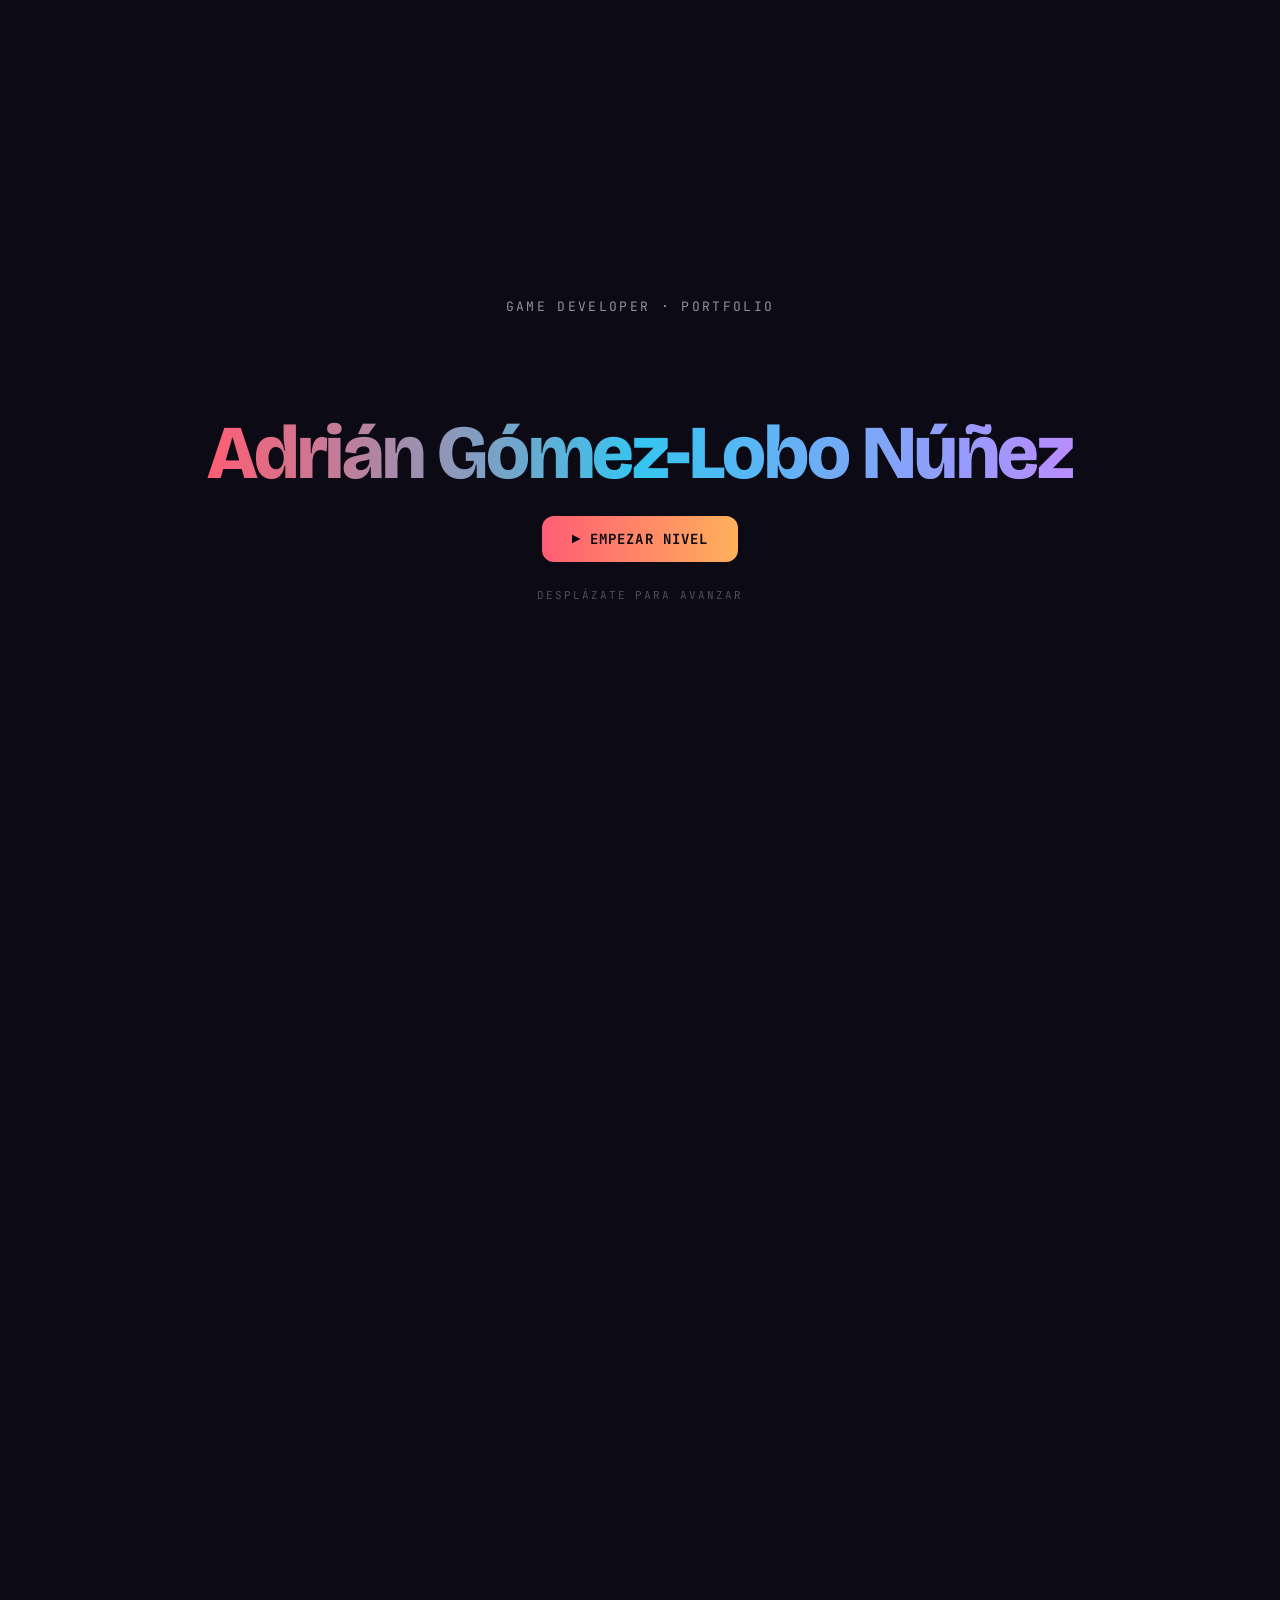
==== index.html @ 01c0b683 "Cambios" ====
<!DOCTYPE html>
<html lang="es">

<head>
  <meta charset="UTF-8">
  <meta name="viewport" content="width=device-width, initial-scale=1.0">
  <title>Adrián Gómez-Lobo Núñez — Game Developer</title>

  <!-- ===== Open Graph: cómo se ve al compartir en LinkedIn / Twitter ===== -->
  <meta property="og:title" content="Adrián Gómez-Lobo Núñez — Game Developer">
  <meta property="og:description" content="Portfolio jugable: videojuegos, herramientas para Unity y concept art.">
  <meta property="og:type" content="website">

  <!-- Fuentes -->
  <link rel="preconnect" href="https://fonts.googleapis.com">
  <link rel="preconnect" href="https://fonts.gstatic.com" crossorigin>
  <link
    href="https://fonts.googleapis.com/css2?family=Bricolage+Grotesque:opsz,wght@12..96,600;12..96,800&family=Inter:wght@400;500;600&family=JetBrains+Mono:wght@500;700&display=swap"
    rel="stylesheet">

  <!-- Estilos (módulo aparte) -->
  <link rel="stylesheet" href="styles.css">
</head>

<body>

  <!-- ====================== INTRO / PANTALLA DE INICIO ====================== -->
  <div id="intro">
    <div class="sub">Game Developer · Portfolio</div>
    <h1><br><span>Adrián Gómez-Lobo Núñez</span></h1>
    <button id="start">▶ Empezar nivel</button>
    <div class="sub" style="opacity:.5; font-size:11px">Desplázate para avanzar</div>
  </div>

  <!-- ====================== ESCENARIO (ventana de juego) ====================== -->
  <div id="stage" aria-hidden="true">
    <div class="sky sky--1"></div>
    <div class="sky sky--2"></div>
    <div class="sky sky--3"></div>
    <div class="orb"></div>

    <div class="layer layer-far">
      <div class="hills">
        <div class="hill"></div>
        <div class="hill"></div>
        <div class="hill"></div>
        <div class="hill"></div>
        <div class="hill"></div>
        <div class="hill"></div>
        <div class="hill"></div>
        <div class="hill"></div>
      </div>
    </div>
    <div class="layer layer-mid">
      <div class="hills">
        <div class="hill"></div>
        <div class="hill"></div>
        <div class="hill"></div>
        <div class="hill"></div>
        <div class="hill"></div>
        <div class="hill"></div>
      </div>
    </div>

    <!-- Postes/banderas que marcan cada proyecto (los coloca el JS) -->
    <div id="world"></div>

    <div class="ground"></div>

    <!-- ===== PERSONAJE: dos capas de sprite (andar + idle) ===== -->
    <div id="character">
      <canvas class="idle"></canvas>
      <canvas class="walk"></canvas>
    </div>
    <div class="dust"></div>

    <!-- HUD -->
    <div class="progress">
      <div class="bar"></div>
    </div>
    <div class="hud">
      <span class="name">Adrián Gómez-Lobo Núñez</span>
      <span class="zone">Inicio</span>
    </div>
    <a id="toEnd" href="#" title="Saltar al final">CV / Contacto ⏭</a>
    <div class="hint"><span class="key">scroll</span> avanzar por el nivel</div>
  </div>

  <!-- Tarjeta de proyecto (una sola, el JS la rellena según el proyecto cercano) -->
  <div class="card" id="card" role="dialog" aria-live="polite">
    <div class="media"><span class="badge"></span><span class="placeholder"></span></div>
    <div class="body">
      <h3></h3>
      <div class="meta"></div>
      <p></p>
      <div class="links"></div>
    </div>
  </div>

  <!-- Spacer que define cuánto se puede hacer scroll -->
  <div id="scroll-spacer"></div>

  <!-- Scripts (módulos aparte). projects.js primero: define los datos que usa main.js -->
  <script src="projects.js"></script>
  <script src="main.js"></script>
</body>

</html>
---- styles.css ----
/* =======================================================================
   ESTILOS — Portfolio jugable de Adrián Gómez-Lobo Núñez
   Estructura: este archivo va enlazado desde index.html (<link>).
   ======================================================================= */
:root {
    /* ----- Paleta base (el cielo cambia por zona, ver --z*-* abajo) ----- */
    --ink: #0c0a14;
    --paper: #f4eee2;
    --char: #ffd166;
    --char-dark: #1b1726;

    /* Acentos por zona (videojuegos / herramientas / concept) */
    --z1-a: #ff5d73;
    --z1-b: #ffb05c;
    /* videojuegos: cálido, vibrante */
    --z2-a: #36c5f0;
    --z2-b: #7b6cff;
    /* unity tools: técnico, frío */
    --z3-a: #b98cff;
    --z3-b: #ffa6e0;
    /* concept: onírico, pastel */

    --accent: var(--z1-a);
    /* acento activo, lo cambia el JS */
    --accent2: var(--z1-b);

    --font-display: "Bricolage Grotesque", system-ui, sans-serif;
    --font-body: "Inter", system-ui, sans-serif;
    --font-mono: "JetBrains Mono", ui-monospace, monospace;
}

* {
    box-sizing: border-box;
    margin: 0;
    padding: 0
}

html {
    scroll-behavior: auto
}

body {
    background: var(--ink);
    color: var(--paper);
    font-family: var(--font-body);
    overflow-x: hidden;
}

/* El "stage" es la ventana de juego: fija, ocupa todo el viewport.
   El scroll de la página mueve el mundo horizontalmente. */
#stage {
    position: fixed;
    inset: 0;
    overflow: hidden;
    z-index: 1
}

/* ---------- Cielo: 3 capas que se cruzan según la zona ---------- */
.sky {
    position: absolute;
    inset: 0;
    transition: opacity .8s ease
}

.sky--1 {
    background: linear-gradient(180deg, #2a1a3e 0%, #6b2d5c 55%, #c8536b 100%);
    opacity: 1
}

.sky--2 {
    background: linear-gradient(180deg, #0a2540 0%, #1d4e89 55%, #3a86b8 100%);
    opacity: 0
}

.sky--3 {
    background: linear-gradient(180deg, #2d1b45 0%, #5e4b8b 55%, #b98cc4 100%);
    opacity: 0
}

/* Soles/lunas decorativas */
.orb {
    position: absolute;
    top: 12%;
    left: 70%;
    width: 120px;
    height: 120px;
    border-radius: 50%;
    background: radial-gradient(circle at 35% 35%, #fff6e0, #ffcf8b);
    filter: blur(.3px);
    box-shadow: 0 0 80px 20px rgba(255, 210, 140, .35)
}

/* ---------- Capas de parallax (siluetas dibujadas con CSS) ---------- */
.layer {
    position: absolute;
    bottom: 0;
    left: 0;
    height: 100%;
    will-change: transform
}

.layer-far {
    z-index: 2
}

.layer-mid {
    z-index: 3
}

.hills {
    position: absolute;
    bottom: 18vh;
    display: flex;
    align-items: flex-end;
    gap: 0
}

.hill {
    width: 340px;
    height: 200px;
    background: rgba(0, 0, 0, .25);
    border-radius: 50% 50% 0 0 / 100% 100% 0 0;
    margin: 0 -40px
}

.layer-mid .hill {
    height: 280px;
    width: 420px;
    background: rgba(0, 0, 0, .4)
}

/* ---------- Suelo ---------- */
.ground {
    position: absolute;
    bottom: 0;
    left: 0;
    width: 100%;
    height: 18vh;
    background: linear-gradient(180deg, var(--char-dark), #000);
    z-index: 5
}

.ground::before {
    content: "";
    position: absolute;
    top: 0;
    left: 0;
    width: 100%;
    height: 6px;
    background: var(--accent);
    opacity: .8;
    transition: background .6s ease
}

/* ---------- Mundo: contenedor que viaja en X (postes de proyecto) ---------- */
#world {
    position: absolute;
    bottom: 18vh;
    left: 0;
    height: 40vh;
    z-index: 4;
    will-change: transform
}

.post {
    position: absolute;
    bottom: 0;
    width: 8px;
    height: 120px;
    background: var(--char-dark);
    display: flex;
    justify-content: center
}

.post .flag {
    position: absolute;
    top: 0;
    left: 8px;
    width: 78px;
    padding: 6px 8px;
    font-family: var(--font-mono);
    font-size: 10px;
    font-weight: 700;
    letter-spacing: .05em;
    color: #fff;
    background: var(--accent);
    clip-path: polygon(0 0, 100% 0, 86% 50%, 100% 100%, 0 100%);
    text-transform: uppercase
}

/* =======================================================================
   PERSONAJE: dos sprite sheets (idle + andar)
   #character es un punto-ancla (0x0) situado en los PIES del personaje.
   Cada capa (.walk / .idle) se dimensiona y desplaza con calc() a partir de
   --ch (alto del personaje en pantalla) usando las medidas reales de cada
   hoja, así idle y andar quedan al mismo tamaño y alineados, sin saltos.
   Ambas hojas: 8000 px de ancho, 32 frames en 1 fila (bajo el límite de
   textura de 8192 px que tienen muchas GPUs).
     andar → 8000x213 (frame 250x213)
     idle  → 8000x190 (frame 250x190)
   ======================================================================= */
#character {
    position: fixed;
    bottom: 18vh;
    left: 26%;
    z-index: 6;
    width: 0;
    height: 0;
    --ch: 150px
}

/* alto del personaje EN PANTALLA */
#character.flip {
    transform: scaleX(-1)
}

/* gira alrededor del ancla = centro del personaje */
#character .sprite {
    position: absolute;
    background-repeat: no-repeat
}

/* ---- Capa ANDAR ---- */
#character .walk {
    width: calc(1.2136 * var(--ch));
    height: calc(1.0340 * var(--ch));
    left: calc(-0.7573 * var(--ch));
    bottom: calc(-0.0340 * var(--ch));
    background-image: url('assets/sprites/UncleBellyAnimations/WalkSpriteSheet.png');
    background-size: calc(32 * 100%) 100%;
    background-position-y: 0%;
    opacity: 0;
    /* visible solo al andar */
}

/* ---- Capa IDLE ---- */
#character .idle {
    width: calc(1.3812 * var(--ch));
    height: calc(1.0497 * var(--ch));
    left: calc(-0.6989 * var(--ch));
    bottom: calc(-0.0497 * var(--ch));
    background-image: url('assets/sprites/UncleBellyAnimations/IdleSpriteSheet.png');
    background-size: calc(32 * 100%) 100%;
    background-position-y: 0%;
}

/* Quieto → se ve idle; en movimiento → se ve andar */
#character.walking .idle {
    opacity: 0
}

#character.walking .walk {
    opacity: 1
}

/* Las animaciones (recorrer los 32 frames) las controla main.js poniendo
   background-position-x por JS. Es 100% fiable: no depende de steps() ni de
   cómo el navegador interprete las animaciones CSS. Aquí solo dejamos el
   tamaño/posición de cada capa y su hoja. */

/* Polvo bajo los pies al andar */
.dust {
    position: fixed;
    bottom: 18vh;
    left: 24%;
    z-index: 5;
    width: 30px;
    height: 10px;
    border-radius: 50%;
    background: rgba(255, 255, 255, .18);
    opacity: 0;
    filter: blur(2px)
}

#character.walking~.dust {
    animation: puff .42s ease-out infinite
}

@keyframes puff {
    0% {
        opacity: .4;
        transform: scale(.6) translateX(0)
    }

    100% {
        opacity: 0;
        transform: scale(1.4) translateX(-22px)
    }
}

/* ---------- HUD ---------- */
.hud {
    position: fixed;
    top: 0;
    left: 0;
    width: 100%;
    z-index: 10;
    padding: 18px 22px;
    display: flex;
    align-items: center;
    gap: 16px;
    pointer-events: none
}

.hud .name {
    font-family: var(--font-display);
    font-weight: 800;
    font-size: 18px;
    letter-spacing: -.01em
}

.hud .zone {
    font-family: var(--font-mono);
    font-size: 11px;
    letter-spacing: .12em;
    text-transform: uppercase;
    color: var(--accent);
    margin-left: auto;
    transition: color .6s ease
}

.progress {
    position: fixed;
    top: 0;
    left: 0;
    width: 100%;
    height: 4px;
    background: rgba(255, 255, 255, .08);
    z-index: 11
}

.progress .bar {
    height: 100%;
    width: 100%;
    transform: scaleX(0);
    transform-origin: left;
    background: linear-gradient(90deg, var(--accent), var(--accent2));
    transition: background .6s ease
}

/* Pista de scroll (abajo) */
.hint {
    position: fixed;
    bottom: 24px;
    left: 50%;
    transform: translateX(-50%);
    z-index: 10;
    font-family: var(--font-mono);
    font-size: 11px;
    letter-spacing: .1em;
    color: rgba(255, 255, 255, .6);
    display: flex;
    align-items: center;
    gap: 8px;
    transition: opacity .4s ease
}

.hint .key {
    border: 1px solid rgba(255, 255, 255, .3);
    border-radius: 4px;
    padding: 2px 7px
}

/* ---------- Tarjeta de proyecto (el "pop-up") ---------- */
.card {
    position: fixed;
    right: 5%;
    top: 50%;
    transform: translateY(-50%) translateX(40px);
    z-index: 12;
    width: min(420px, 86vw);
    background: rgba(16, 12, 28, .82);
    backdrop-filter: blur(14px);
    border: 1px solid rgba(255, 255, 255, .12);
    border-radius: 18px;
    overflow: hidden;
    opacity: 0;
    pointer-events: none;
    transition: opacity .45s ease, transform .45s cubic-bezier(.2, .8, .2, 1)
}

.card.show {
    opacity: 1;
    transform: translateY(-50%) translateX(0);
    pointer-events: auto
}

.card .media {
    height: 190px;
    background: #000 center/cover no-repeat;
    position: relative;
    display: flex;
    align-items: center;
    justify-content: center
}

.card .media .placeholder {
    font-family: var(--font-mono);
    font-size: 11px;
    color: rgba(255, 255, 255, .4);
    letter-spacing: .1em;
    text-align: center;
    padding: 0 20px
}

.card .badge {
    position: absolute;
    top: 12px;
    left: 12px;
    font-family: var(--font-mono);
    font-size: 10px;
    font-weight: 700;
    letter-spacing: .1em;
    text-transform: uppercase;
    padding: 5px 10px;
    border-radius: 999px;
    background: var(--accent);
    color: #0c0a14
}

.card .body {
    padding: 20px 22px 22px
}

.card h3 {
    font-family: var(--font-display);
    font-weight: 800;
    font-size: 24px;
    letter-spacing: -.02em;
    line-height: 1.05
}

.card .meta {
    font-family: var(--font-mono);
    font-size: 11px;
    color: rgba(255, 255, 255, .55);
    margin: 6px 0 12px;
    letter-spacing: .04em
}

.card p {
    font-size: 14px;
    line-height: 1.55;
    color: rgba(255, 255, 255, .82)
}

.card .links {
    display: flex;
    gap: 10px;
    margin-top: 16px;
    flex-wrap: wrap
}

.card .links a {
    font-family: var(--font-mono);
    font-size: 12px;
    font-weight: 700;
    text-decoration: none;
    padding: 8px 14px;
    border-radius: 10px;
    color: #0c0a14;
    background: var(--accent);
    transition: transform .15s ease
}

.card .links a.ghost {
    background: transparent;
    color: var(--paper);
    border: 1px solid rgba(255, 255, 255, .25)
}

.card .links a:hover {
    transform: translateY(-2px)
}

/* ---------- Intro ---------- */
#intro {
    position: fixed;
    inset: 0;
    z-index: 30;
    background: var(--ink);
    display: flex;
    flex-direction: column;
    align-items: center;
    justify-content: center;
    gap: 26px;
    transition: opacity .6s ease
}

/* Fuerza a la intro a desaparecer por completo cuando se pulsa el botón */
#intro.hide {
  opacity: 0 !important;
  pointer-events: none !important;
  visibility: hidden !important;
  transition: opacity 0.5s ease; /* Para que desaparezca con un efecto suave */
}

#intro h1 {
    font-family: var(--font-display);
    font-weight: 800;
    font-size: clamp(36px, 8vw, 76px);
    letter-spacing: -.03em;
    text-align: center;
    line-height: .98
}

#intro h1 span {
    background: linear-gradient(90deg, var(--z1-a), var(--z2-a), var(--z3-a));
    -webkit-background-clip: text;
    background-clip: text;
    color: transparent
}

#intro .sub {
    font-family: var(--font-mono);
    font-size: 13px;
    letter-spacing: .18em;
    text-transform: uppercase;
    color: rgba(255, 255, 255, .55)
}

#start {
    font-family: var(--font-mono);
    font-weight: 700;
    font-size: 14px;
    letter-spacing: .08em;
    text-transform: uppercase;
    padding: 14px 30px;
    border: none;
    border-radius: 12px;
    cursor: pointer;
    color: #0c0a14;
    background: linear-gradient(90deg, var(--z1-a), var(--z1-b));
    transition: transform .15s ease, box-shadow .2s ease
}

#start:hover {
    transform: translateY(-3px);
    box-shadow: 0 12px 30px -8px var(--z1-a)
}

#start:focus-visible,
.links a:focus-visible,
#toEnd:focus-visible {
    outline: 3px solid #fff;
    outline-offset: 3px
}

/* Botón "ir al CV / final" */
#toEnd {
    position: fixed;
    top: 14px;
    right: 20px;
    z-index: 13;
    font-family: var(--font-mono);
    font-size: 11px;
    font-weight: 700;
    letter-spacing: .06em;
    text-transform: uppercase;
    padding: 8px 14px;
    border-radius: 10px;
    border: 1px solid rgba(255, 255, 255, .2);
    background: rgba(0, 0, 0, .3);
    color: var(--paper);
    text-decoration: none;
    pointer-events: auto
}

/* El spacer invisible da "longitud" de scroll a la página */
#scroll-spacer {
    position: relative;
    z-index: 0
}

/* Accesibilidad: respetar reduce-motion */
@media (prefers-reduced-motion: reduce) {
    #character .sprite {
        animation: none !important
    }

    .card {
        transition: opacity .2s linear
    }
}

/* Móvil */
@media (max-width:600px) {
    #character {
        left: 18%;
        --ch: 115px
    }

    .card {
        right: 50%;
        transform: translate(50%, 30px);
        top: auto;
        bottom: 24vh;
        width: 88vw
    }

    .card.show {
        transform: translate(50%, 0)
    }

    .card .media {
        height: 150px
    }
}
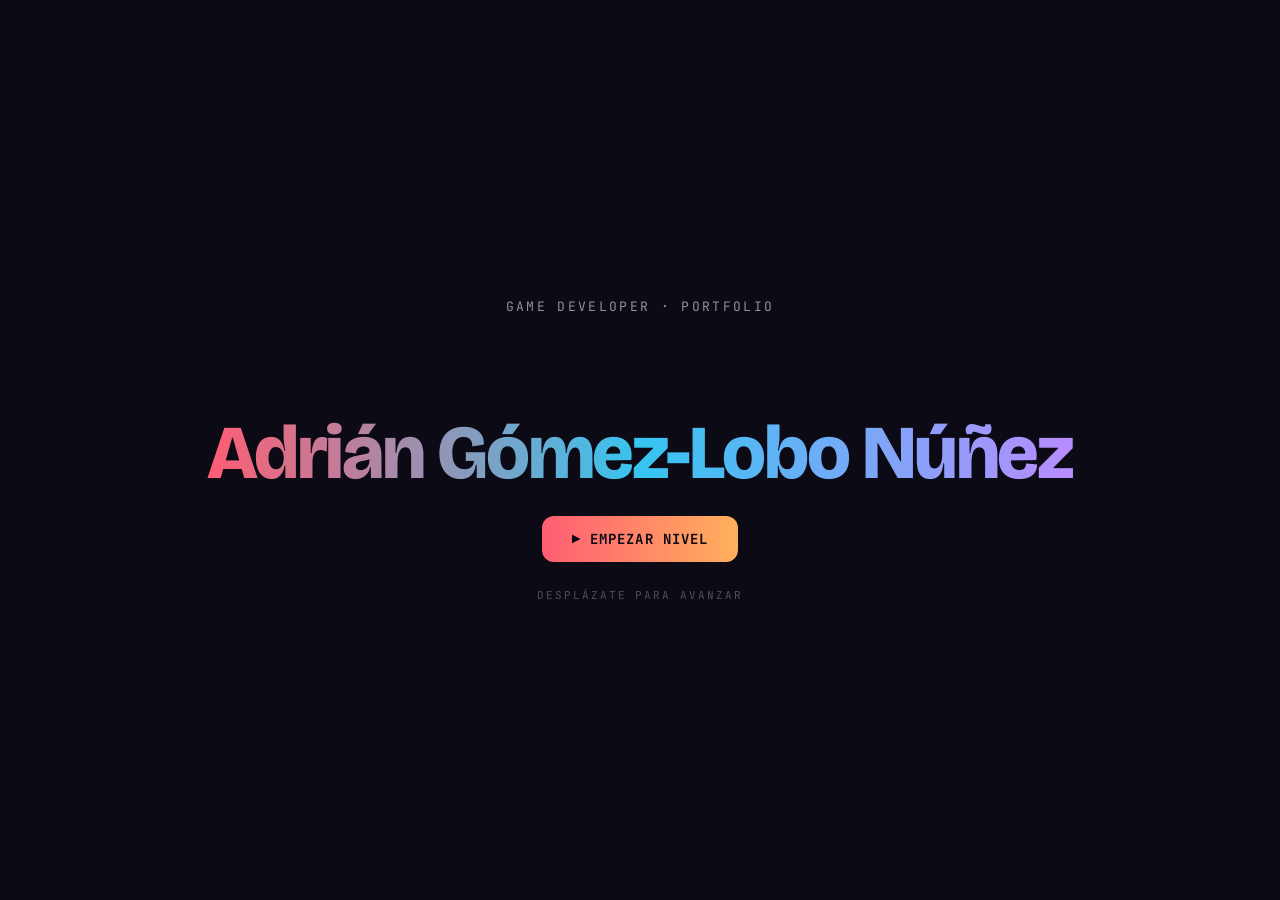
==== commit 39cc2e4f: "Añadido movimiento" ====
--- a/index.html
+++ b/index.html
@@ -6,25 +6,21 @@
   <meta name="viewport" content="width=device-width, initial-scale=1.0">
   <title>Adrián Gómez-Lobo Núñez — Game Developer</title>
 
-  <!-- ===== Open Graph: cómo se ve al compartir en LinkedIn / Twitter ===== -->
   <meta property="og:title" content="Adrián Gómez-Lobo Núñez — Game Developer">
   <meta property="og:description" content="Portfolio jugable: videojuegos, herramientas para Unity y concept art.">
   <meta property="og:type" content="website">
 
-  <!-- Fuentes -->
   <link rel="preconnect" href="https://fonts.googleapis.com">
   <link rel="preconnect" href="https://fonts.gstatic.com" crossorigin>
   <link
     href="https://fonts.googleapis.com/css2?family=Bricolage+Grotesque:opsz,wght@12..96,600;12..96,800&family=Inter:wght@400;500;600&family=JetBrains+Mono:wght@500;700&display=swap"
     rel="stylesheet">
 
-  <!-- Estilos (módulo aparte) -->
   <link rel="stylesheet" href="styles.css">
 </head>
 
 <body>
 
-  <!-- ====================== INTRO / PANTALLA DE INICIO ====================== -->
   <div id="intro">
     <div class="sub">Game Developer · Portfolio</div>
     <h1><br><span>Adrián Gómez-Lobo Núñez</span></h1>
@@ -32,61 +28,50 @@
     <div class="sub" style="opacity:.5; font-size:11px">Desplázate para avanzar</div>
   </div>
 
-  <!-- ====================== ESCENARIO (ventana de juego) ====================== -->
-  <div id="stage" aria-hidden="true">
-    <div class="sky sky--1"></div>
-    <div class="sky sky--2"></div>
-    <div class="sky sky--3"></div>
+  <div id="stage" data-zone="videojuegos" aria-hidden="true">
+
     <div class="orb"></div>
 
-    <div class="layer layer-far">
-      <div class="hills">
-        <div class="hill"></div>
-        <div class="hill"></div>
-        <div class="hill"></div>
-        <div class="hill"></div>
-        <div class="hill"></div>
-        <div class="hill"></div>
-        <div class="hill"></div>
-        <div class="hill"></div>
-      </div>
+    <div class="layer layer-far"></div>
+    <div class="layer layer-mid"></div>
+    <div class="layer layer-close"></div>
+
+
+
+    <div id="world">
+      <div class="ground"></div>
     </div>
-    <div class="layer layer-mid">
-      <div class="hills">
-        <div class="hill"></div>
-        <div class="hill"></div>
-        <div class="hill"></div>
-        <div class="hill"></div>
-        <div class="hill"></div>
-        <div class="hill"></div>
+
+    <div id="character">
+      <canvas class="idle"></canvas>
+      <canvas class="walk"></canvas>
+      <canvas class="jump"></canvas>
+    </div>
+
+    <div class="dust"></div>
+
+    <div class="d-pad">
+      <button id="pad-up" class="pad-btn">▲</button>
+      <div class="pad-row">
+        <button id="pad-left" class="pad-btn">◀</button>
+        <button id="pad-right" class="pad-btn">▶</button>
       </div>
     </div>
 
-    <!-- Postes/banderas que marcan cada proyecto (los coloca el JS) -->
-    <div id="world"></div>
-
-    <div class="ground"></div>
-
-    <!-- ===== PERSONAJE: dos capas de sprite (andar + idle) ===== -->
-    <div id="character">
-      <canvas class="idle"></canvas>
-      <canvas class="walk"></canvas>
-    </div>
-    <div class="dust"></div>
-
-    <!-- HUD -->
     <div class="progress">
       <div class="bar"></div>
     </div>
+
     <div class="hud">
       <span class="name">Adrián Gómez-Lobo Núñez</span>
+      <a id="toEnd" href="#" title="Saltar al final">CV / Contacto ⏭</a>
       <span class="zone">Inicio</span>
     </div>
-    <a id="toEnd" href="#" title="Saltar al final">CV / Contacto ⏭</a>
-    <div class="hint"><span class="key">scroll</span> avanzar por el nivel</div>
+
+    <div class="hint"><span class="key">◀ / ▶</span> o <span class="key">A / D</span> Moverse · <span
+        class="key">▲</span> o <span class="key">Espacio</span> Saltar</div>
   </div>
 
-  <!-- Tarjeta de proyecto (una sola, el JS la rellena según el proyecto cercano) -->
   <div class="card" id="card" role="dialog" aria-live="polite">
     <div class="media"><span class="badge"></span><span class="placeholder"></span></div>
     <div class="body">
@@ -97,10 +82,8 @@
     </div>
   </div>
 
-  <!-- Spacer que define cuánto se puede hacer scroll -->
   <div id="scroll-spacer"></div>
 
-  <!-- Scripts (módulos aparte). projects.js primero: define los datos que usa main.js -->
   <script src="projects.js"></script>
   <script src="main.js"></script>
 </body>
--- a/styles.css
+++ b/styles.css
@@ -1,9 +1,8 @@
 /* =======================================================================
    ESTILOS — Portfolio jugable de Adrián Gómez-Lobo Núñez
-   Estructura: este archivo va enlazado desde index.html (<link>).
    ======================================================================= */
 :root {
-    /* ----- Paleta base (el cielo cambia por zona, ver --z*-* abajo) ----- */
+    /* ----- Paleta base ----- */
     --ink: #0c0a14;
     --paper: #f4eee2;
     --char: #ffd166;
@@ -12,21 +11,19 @@
     /* Acentos por zona (videojuegos / herramientas / concept) */
     --z1-a: #ff5d73;
     --z1-b: #ffb05c;
-    /* videojuegos: cálido, vibrante */
     --z2-a: #36c5f0;
     --z2-b: #7b6cff;
-    /* unity tools: técnico, frío */
     --z3-a: #b98cff;
     --z3-b: #ffa6e0;
-    /* concept: onírico, pastel */
 
     --accent: var(--z1-a);
-    /* acento activo, lo cambia el JS */
     --accent2: var(--z1-b);
 
     --font-display: "Bricolage Grotesque", system-ui, sans-serif;
     --font-body: "Inter", system-ui, sans-serif;
     --font-mono: "JetBrains Mono", ui-monospace, monospace;
+    
+    --ch: 160px; /* Tamaño base del personaje */
 }
 
 * {
@@ -46,249 +43,226 @@
     overflow-x: hidden;
 }
 
-/* El "stage" es la ventana de juego: fija, ocupa todo el viewport.
-   El scroll de la página mueve el mundo horizontalmente. */
+/* =======================================================================
+   STAGE: Contenedor Base de Iluminación
+   ======================================================================= */
 #stage {
     position: fixed;
     inset: 0;
     overflow: hidden;
-    z-index: 1
-}
-
-/* ---------- Cielo: 3 capas que se cruzan según la zona ---------- */
-.sky {
-    position: absolute;
-    inset: 0;
-    transition: opacity .8s ease
-}
-
-.sky--1 {
-    background: linear-gradient(180deg, #2a1a3e 0%, #6b2d5c 55%, #c8536b 100%);
-    opacity: 1
-}
-
-.sky--2 {
-    background: linear-gradient(180deg, #0a2540 0%, #1d4e89 55%, #3a86b8 100%);
-    opacity: 0
-}
-
-.sky--3 {
-    background: linear-gradient(180deg, #2d1b45 0%, #5e4b8b 55%, #b98cc4 100%);
-    opacity: 0
-}
-
-/* Soles/lunas decorativas */
+    z-index: 1;
+    transition: background 1s ease;
+}
+
+/* ☀️/🌙 EL ORBE: Detrás de las capas de escenario, delante del cielo */
 .orb {
     position: absolute;
     top: 12%;
-    left: 70%;
-    width: 120px;
-    height: 120px;
+    left: 72%;
+    width: 110px;
+    height: 110px;
     border-radius: 50%;
-    background: radial-gradient(circle at 35% 35%, #fff6e0, #ffcf8b);
-    filter: blur(.3px);
-    box-shadow: 0 0 80px 20px rgba(255, 210, 140, .35)
-}
-
-/* ---------- Capas de parallax (siluetas dibujadas con CSS) ---------- */
+    z-index: 2; 
+    transition: background 1s ease, box-shadow 1s ease;
+}
+
+/* =======================================================================
+   PARALLAX CAPAS: Tratamiento de color HSV nativo por GPU
+   ======================================================================= */
 .layer {
     position: absolute;
-    bottom: 0;
+    bottom: 18vh;
     left: 0;
-    height: 100%;
-    will-change: transform
-}
-
+    height: 82vh;
+    will-change: transform;
+    background-position: bottom left;
+    background-repeat: repeat-x;
+    transition: filter 1s ease;
+}
+
+/* Valores base de brillo y contraste para dar profundidad */
 .layer-far {
-    z-index: 2
+    z-index: 3;
+    background-image: url('assets/sprites/background/BackGroundFar.png');
+    background-size: auto 100%;
+    filter: brightness(0.70) saturate(0.85);
 }
 
 .layer-mid {
-    z-index: 3
-}
-
-.hills {
-    position: absolute;
-    bottom: 18vh;
-    display: flex;
-    align-items: flex-end;
-    gap: 0
-}
-
-.hill {
-    width: 340px;
-    height: 200px;
-    background: rgba(0, 0, 0, .25);
-    border-radius: 50% 50% 0 0 / 100% 100% 0 0;
-    margin: 0 -40px
-}
-
-.layer-mid .hill {
-    height: 280px;
-    width: 420px;
-    background: rgba(0, 0, 0, .4)
-}
-
-/* ---------- Suelo ---------- */
+    z-index: 4;
+    background-image: url('assets/sprites/background/BackgroundMiddle.png');
+    background-size: auto 130%;
+    filter: brightness(0.8) saturate(0.90);
+}
+
+.layer-close {
+    z-index: 5;
+    background-image: url('assets/sprites/background/BackgroundClose.png');
+    background-size: auto 90%;
+    filter: brightness(0.8) saturate(1);
+}
 .ground {
     position: absolute;
     bottom: 0;
     left: 0;
-    width: 100%;
-    height: 18vh;
-    background: linear-gradient(180deg, var(--char-dark), #000);
-    z-index: 5
-}
-
-.ground::before {
-    content: "";
-    position: absolute;
-    top: 0;
-    left: 0;
-    width: 100%;
-    height: 6px;
-    background: var(--accent);
-    opacity: .8;
-    transition: background .6s ease
-}
-
-/* ---------- Mundo: contenedor que viaja en X (postes de proyecto) ---------- */
+    /* 🌟 IMPORTANTE: El suelo ahora mide el 100% de tu mundo horizontal */
+    width: 100%; 
+    height: 384px; /* 128px x 3 filas de tiles = 384px */
+    z-index: 6;
+
+    /* 🧱 TRUCO DE TRIPLE FONDO DESDE UN SOLO TILESET (128x128)
+       Listamos las capas desde la que está más arriba (Césped) a la de más abajo (Roca) */
+    background-image: 
+        url('assets/sprites/tileset/tileset.png'), /* Capa 1: Césped */
+        url('assets/sprites/tileset/tileset.png'), /* Capa 2: Intermedio */
+        url('assets/sprites/tileset/tileset.png'); /* Capa 3: Abajo */
+
+    background-repeat: repeat-x, repeat-x, repeat-x;
+
+    /* 📐 POSICIONAMIENTO VERTICAL DE CADA FILA (Y):
+       - El césped empieza arriba del todo (top / 0px)
+       - El intermedio empieza justo donde acaba el césped (128px)
+       - La roca/abajo empieza a los 256px */
+    background-position: 
+        0 0, 
+        0 128px, 
+        0 256px;
+
+    /* ✂️ RECORTE INTERNO DEL TILESET (Coordenadas X Y):
+       Ajustamos el tamaño para asegurarnos de que la porción de 128px encaja perfectamente. 
+       Si tu imagen completa del tileset tuviera por ejemplo 4 columnas de ancho, su tamaño horizontal 
+       sería 'auto'. Para asegurar píxeles perfectos mapeamos la escala al alto nativo de cada porción */
+    background-size: auto 128px; 
+    
+    image-rendering: pixelated; /* Píxeles nítidos retro sin desenfoque */
+}
+
+/* =======================================================================
+   GAMEPLAY: Elementos interactivos y Personaje
+   ======================================================================= */
 #world {
     position: absolute;
     bottom: 18vh;
     left: 0;
     height: 40vh;
-    z-index: 4;
-    will-change: transform
+    z-index: 7;
+    will-change: transform;
 }
 
 .post {
-    position: absolute;
+    position: absolute !important;
     bottom: 0;
     width: 8px;
-    height: 120px;
+    height: 130px;
     background: var(--char-dark);
     display: flex;
-    justify-content: center
+    justify-content: center;
+    filter: drop-shadow(0 0 12px var(--accent));
+    transition: filter 0.6s ease;
 }
 
 .post .flag {
-    position: absolute;
+    position: absolute !important;
     top: 0;
     left: 8px;
-    width: 78px;
+    width: 85px;
     padding: 6px 8px;
     font-family: var(--font-mono);
     font-size: 10px;
     font-weight: 700;
     letter-spacing: .05em;
     color: #fff;
-    background: var(--accent);
+    background: var(--accent) !important;
     clip-path: polygon(0 0, 100% 0, 86% 50%, 100% 100%, 0 100%);
-    text-transform: uppercase
-}
-
-/* =======================================================================
-   PERSONAJE: dos sprite sheets (idle + andar)
-   #character es un punto-ancla (0x0) situado en los PIES del personaje.
-   Cada capa (.walk / .idle) se dimensiona y desplaza con calc() a partir de
-   --ch (alto del personaje en pantalla) usando las medidas reales de cada
-   hoja, así idle y andar quedan al mismo tamaño y alineados, sin saltos.
-   Ambas hojas: 8000 px de ancho, 32 frames en 1 fila (bajo el límite de
-   textura de 8192 px que tienen muchas GPUs).
-     andar → 8000x213 (frame 250x213)
-     idle  → 8000x190 (frame 250x190)
-   ======================================================================= */
+    text-transform: uppercase;
+    white-space: nowrap;
+}
+
 #character {
+    position: fixed;
+    bottom: calc(18vh - 14px);
+    left: 26%;
+    transform: translateX(-50%);
+    height: var(--ch);
+    z-index: 8;
+}
+
+#character canvas {
+    position: absolute;
+    bottom: 0;
+    left: 50%;
+    transform: translateX(-50%);
+    height: 100%;
+    width: auto;
+    display: none;
+    filter: drop-shadow(0 0 14px var(--accent)) var(--char-light-tint, brightness(1));
+    transition: filter 0.6s ease;
+}
+
+#character.flip canvas {
+    transform: translateX(-50%) scaleX(-1);
+}
+
+/* Partículas de Polvo */
+.dust {
     position: fixed;
     bottom: 18vh;
     left: 26%;
+    transform: translateX(-50%);
     z-index: 6;
-    width: 0;
-    height: 0;
-    --ch: 150px
-}
-
-/* alto del personaje EN PANTALLA */
-#character.flip {
-    transform: scaleX(-1)
-}
-
-/* gira alrededor del ancla = centro del personaje */
-#character .sprite {
-    position: absolute;
-    background-repeat: no-repeat
-}
-
-/* ---- Capa ANDAR ---- */
-#character .walk {
-    width: calc(1.2136 * var(--ch));
-    height: calc(1.0340 * var(--ch));
-    left: calc(-0.7573 * var(--ch));
-    bottom: calc(-0.0340 * var(--ch));
-    background-image: url('assets/sprites/UncleBellyAnimations/WalkSpriteSheet.png');
-    background-size: calc(32 * 100%) 100%;
-    background-position-y: 0%;
-    opacity: 0;
-    /* visible solo al andar */
-}
-
-/* ---- Capa IDLE ---- */
-#character .idle {
-    width: calc(1.3812 * var(--ch));
-    height: calc(1.0497 * var(--ch));
-    left: calc(-0.6989 * var(--ch));
-    bottom: calc(-0.0497 * var(--ch));
-    background-image: url('assets/sprites/UncleBellyAnimations/IdleSpriteSheet.png');
-    background-size: calc(32 * 100%) 100%;
-    background-position-y: 0%;
-}
-
-/* Quieto → se ve idle; en movimiento → se ve andar */
-#character.walking .idle {
-    opacity: 0
-}
-
-#character.walking .walk {
-    opacity: 1
-}
-
-/* Las animaciones (recorrer los 32 frames) las controla main.js poniendo
-   background-position-x por JS. Es 100% fiable: no depende de steps() ni de
-   cómo el navegador interprete las animaciones CSS. Aquí solo dejamos el
-   tamaño/posición de cada capa y su hoja. */
-
-/* Polvo bajo los pies al andar */
-.dust {
-    position: fixed;
-    bottom: 18vh;
-    left: 24%;
-    z-index: 5;
     width: 30px;
     height: 10px;
     border-radius: 50%;
     background: rgba(255, 255, 255, .18);
     opacity: 0;
-    filter: blur(2px)
-}
-
-#character.walking~.dust {
+    filter: blur(2px);
+}
+
+#character.walking ~ .dust {
     animation: puff .42s ease-out infinite
 }
 
 @keyframes puff {
-    0% {
-        opacity: .4;
-        transform: scale(.6) translateX(0)
-    }
-
-    100% {
-        opacity: 0;
-        transform: scale(1.4) translateX(-22px)
-    }
-}
-
-/* ---------- HUD ---------- */
+    0% { opacity: .4; transform: scale(.6) translateX(0) }
+    100% { opacity: 0; transform: scale(1.4) translateX(-22px) }
+}
+
+/* =======================================================================
+   PIPELINE DE ILUMINACIÓN GLOBAL (Nativo en la GPU)
+   ======================================================================= */
+#stage[data-zone="videojuegos"] {
+    background: linear-gradient(180deg, #124eb3 0%, #3a8df5 50%, #a5d1ff 100%);
+}
+#stage[data-zone="videojuegos"] .orb {
+    background: radial-gradient(circle at 35% 35%, #fff6e0 0%, #ff9e00 50%, #e85d04 100%);
+    box-shadow: 0 0 60px 25px rgba(232, 93, 4, 0.65), 0 0 140px 50px rgba(255, 158, 0, 0.35);
+}
+
+#stage[data-zone="unity"] {
+    background: linear-gradient(180deg, #1d0c33 0%, #63194c 50%, #ab3340 100%);
+}
+#stage[data-zone="unity"] .orb {
+    background: radial-gradient(circle at 35% 35%, #ffffff 20%, #e2e8f0 60%, #cbd5e1 100%);
+    box-shadow: 0 0 50px 15px rgba(255, 255, 255, 0.5), 0 0 100px 30px rgba(226, 232, 240, 0.2);
+}
+#stage[data-zone="unity"] .layer {
+    filter: brightness(0.48) sepia(0.3) saturate(1.4) hue-rotate(-10deg);
+}
+
+#stage[data-zone="concept"] {
+    background: linear-gradient(180deg, #02040a 0%, #081020 60%, #0e192e 100%);
+}
+#stage[data-zone="concept"] .orb {
+    background: radial-gradient(circle at 35% 35%, #f8fafc 0%, #cbd5e1 60%, #708090 100%);
+    box-shadow: 0 0 35px 6px rgba(203, 213, 225, 0.45);
+}
+#stage[data-zone="concept"] .layer {
+    filter: brightness(0.24) saturate(0.65) hue-rotate(15deg);
+}
+
+/* =======================================================================
+   INTERFACE INTERFACES (HUD, MENÚS Y COMPONENTES)
+   ======================================================================= */
 .hud {
     position: fixed;
     top: 0;
@@ -298,15 +272,38 @@
     padding: 18px 22px;
     display: flex;
     align-items: center;
-    gap: 16px;
-    pointer-events: none
+    gap: 20px;
+    flex-wrap: wrap;
+    pointer-events: none;
 }
 
 .hud .name {
     font-family: var(--font-display);
     font-weight: 800;
     font-size: 18px;
-    letter-spacing: -.01em
+    letter-spacing: -.01em;
+}
+
+#toEnd {
+    z-index: 13;
+    font-family: var(--font-mono);
+    font-size: 11px;
+    font-weight: 700;
+    letter-spacing: .06em;
+    text-transform: uppercase;
+    padding: 7px 14px;
+    border-radius: 10px;
+    border: 1px solid rgba(255, 255, 255, .2);
+    background: rgba(0, 0, 0, .4);
+    color: var(--paper);
+    text-decoration: none;
+    pointer-events: auto;
+    transition: background 0.2s ease, transform 0.15s ease;
+}
+
+#toEnd:hover {
+    background: rgba(255, 255, 255, 0.15);
+    transform: translateY(-1px);
 }
 
 .hud .zone {
@@ -316,7 +313,7 @@
     text-transform: uppercase;
     color: var(--accent);
     margin-left: auto;
-    transition: color .6s ease
+    transition: color .6s ease;
 }
 
 .progress {
@@ -338,7 +335,6 @@
     transition: background .6s ease
 }
 
-/* Pista de scroll (abajo) */
 .hint {
     position: fixed;
     bottom: 24px;
@@ -361,7 +357,6 @@
     padding: 2px 7px
 }
 
-/* ---------- Tarjeta de proyecto (el "pop-up") ---------- */
 .card {
     position: fixed;
     right: 5%;
@@ -385,13 +380,20 @@
     pointer-events: auto
 }
 
+/* 🌟 SECCIÓN OPTIMIZADA: Resolución completa sin recortes */
 .card .media {
     height: 190px;
-    background: #000 center/cover no-repeat;
+    background-color: #07050d;               /* Fondo oscuro profundo de respaldo */
+    background-position: center;
+    background-size: contain;                /* Muestra la imagen al 100% de escala sin recortar */
+    background-repeat: no-repeat;
+    padding: 14px;                           /* Margen de seguridad interno para "enmarcar" la imagen */
+    box-sizing: border-box;
     position: relative;
     display: flex;
     align-items: center;
-    justify-content: center
+    justify-content: center;
+    border-bottom: 1px solid rgba(255, 255, 255, 0.06);
 }
 
 .card .media .placeholder {
@@ -403,10 +405,11 @@
     padding: 0 20px
 }
 
+/* Ajustado para que el badge flote correctamente con el nuevo padding */
 .card .badge {
     position: absolute;
-    top: 12px;
-    left: 12px;
+    top: 14px;
+    left: 14px;
     font-family: var(--font-mono);
     font-size: 10px;
     font-weight: 700;
@@ -415,7 +418,8 @@
     padding: 5px 10px;
     border-radius: 999px;
     background: var(--accent);
-    color: #0c0a14
+    color: #0c0a14;
+    box-shadow: 0 4px 12px rgba(0,0,0,0.5);
 }
 
 .card .body {
@@ -487,12 +491,11 @@
     transition: opacity .6s ease
 }
 
-/* Fuerza a la intro a desaparecer por completo cuando se pulsa el botón */
 #intro.hide {
-  opacity: 0 !important;
-  pointer-events: none !important;
-  visibility: hidden !important;
-  transition: opacity 0.5s ease; /* Para que desaparezca con un efecto suave */
+    opacity: 0 !important;
+    pointer-events: none !important;
+    visibility: hidden !important;
+    transition: opacity 0.5s ease;
 }
 
 #intro h1 {
@@ -546,48 +549,31 @@
     outline-offset: 3px
 }
 
-/* Botón "ir al CV / final" */
-#toEnd {
-    position: fixed;
-    top: 14px;
-    right: 20px;
-    z-index: 13;
-    font-family: var(--font-mono);
-    font-size: 11px;
-    font-weight: 700;
-    letter-spacing: .06em;
-    text-transform: uppercase;
-    padding: 8px 14px;
-    border-radius: 10px;
-    border: 1px solid rgba(255, 255, 255, .2);
-    background: rgba(0, 0, 0, .3);
-    color: var(--paper);
-    text-decoration: none;
-    pointer-events: auto
-}
-
-/* El spacer invisible da "longitud" de scroll a la página */
 #scroll-spacer {
     position: relative;
     z-index: 0
 }
 
-/* Accesibilidad: respetar reduce-motion */
 @media (prefers-reduced-motion: reduce) {
-    #character .sprite {
-        animation: none !important
-    }
-
-    .card {
-        transition: opacity .2s linear
-    }
-}
-
-/* Móvil */
+    #character canvas { animation: none !important }
+    .card { transition: opacity .2s linear }
+}
+
+/* =======================================================================
+   RESPONSIVE MÓVIL
+   ======================================================================= */
 @media (max-width:600px) {
+    :root {
+        --ch: 110px;
+    }
+
     #character {
         left: 18%;
-        --ch: 115px
+    }
+
+    .hud {
+        padding: 12px 16px;
+        gap: 12px;
     }
 
     .card {
@@ -595,14 +581,99 @@
         transform: translate(50%, 30px);
         top: auto;
         bottom: 24vh;
-        width: 88vw
+        width: 88vw;
     }
 
     .card.show {
-        transform: translate(50%, 0)
+        transform: translate(50%, 0);
     }
 
     .card .media {
-        height: 150px
+        height: 150px;
+        padding: 10px;                       /* Un pelín menos de padding en móviles */
+    }
+}
+/* =======================================================================
+   EXTENSION: CONTROL POR CRUCETA (D-PAD) Y PREPARACIÓN DE GRAVEDAD
+   ======================================================================= */
+
+/* Anulamos por completo el scroll manual e interactivo nativo del body */
+body {
+    overflow: hidden !important;
+    touch-action: none; /* Evita gestos raros de arrastre en móviles */
+}
+
+/* Forzar que el spacer mantenga tamaño pero no genere scroll real */
+#scroll-spacer {
+    display: none;
+}
+
+/* Ajuste base de transiciones de salto para evitar vibraciones en GPU */
+#character {
+    will-change: transform;
+    transition: filter 0.6s ease; /* Quitamos transform de aquí para que no interfiera con las físicas en JS */
+}
+
+/* DISEÑO DE LA CRUCETA ARCADE */
+.d-pad {
+    position: fixed;
+    bottom: 4vh;
+    left: 4%;
+    z-index: 99;
+    display: flex;
+    flex-direction: column;
+    align-items: center;
+    gap: 8px;
+    pointer-events: auto; /* Asegura clics dentro de stage */
+}
+
+.pad-row {
+    display: flex;
+    gap: 34px;
+}
+
+.pad-btn {
+    width: 54px;
+    height: 54px;
+    font-family: var(--font-mono);
+    font-size: 18px;
+    font-weight: 700;
+    color: var(--paper);
+    background: rgba(12, 10, 20, 0.6);
+    backdrop-filter: blur(4px);
+    border: 1px solid rgba(255, 255, 255, 0.15);
+    border-radius: 12px;
+    cursor: pointer;
+    display: flex;
+    align-items: center;
+    justify-content: center;
+    user-select: none;
+    transition: background 0.15s, transform 0.1s, border-color 0.15s;
+    box-shadow: 0 4px 10px rgba(0,0,0,0.3);
+}
+
+.pad-btn:active {
+    background: var(--accent);
+    color: var(--ink);
+    border-color: var(--accent);
+    transform: scale(0.92);
+}
+
+/* Ocultar la cruceta por defecto en ordenadores de sobremesa para no romper el minimalismo */
+@media (min-width: 1024px) {
+    .d-pad {
+        display: none; /* Se juega limpiamente con Teclado (Flechas/WASD) */
+    }
+}
+
+@media (max-width: 600px) {
+    .d-pad {
+        bottom: 3vh;
+        left: 6%;
+    }
+    .pad-btn {
+        width: 46px;
+        height: 46px;
+        font-size: 14px;
     }
 }
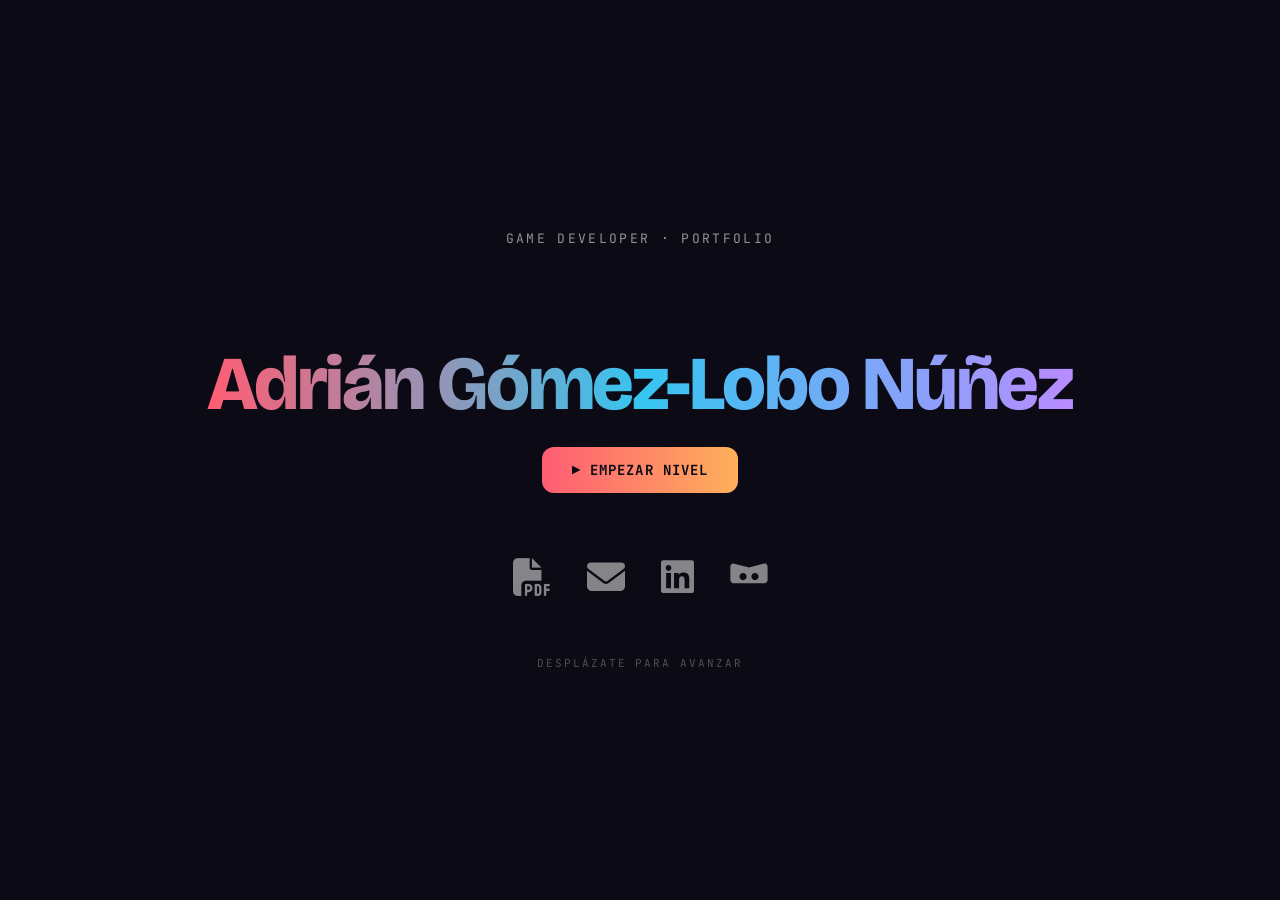
==== commit ec829e15: "Añadido el cv" ====
--- a/index.html
+++ b/index.html
@@ -12,11 +12,12 @@
 
   <link rel="preconnect" href="https://fonts.googleapis.com">
   <link rel="preconnect" href="https://fonts.gstatic.com" crossorigin>
-  <link
-    href="https://fonts.googleapis.com/css2?family=Bricolage+Grotesque:opsz,wght@12..96,600;12..96,800&family=Inter:wght@400;500;600&family=JetBrains+Mono:wght@500;700&display=swap"
-    rel="stylesheet">
+  <link href="https://fonts.googleapis.com/css2?family=Bricolage+Grotesque:opsz,wght@12..96,600;12..96,800&family=Inter:wght@400;500;600&family=JetBrains+Mono:wght@500;700&display=swap" rel="stylesheet">
 
   <link rel="stylesheet" href="styles.css">
+  <link rel="stylesheet" href="css/cards.css">
+  
+  <link rel="stylesheet" href="https://cdnjs.cloudflare.com/ajax/libs/font-awesome/6.4.0/css/all.min.css">
 </head>
 
 <body>
@@ -24,11 +25,20 @@
   <div id="intro">
     <div class="sub">Game Developer · Portfolio</div>
     <h1><br><span>Adrián Gómez-Lobo Núñez</span></h1>
+    
     <button id="start">▶ Empezar nivel</button>
-    <div class="sub" style="opacity:.5; font-size:11px">Desplázate para avanzar</div>
+
+    <div class="intro-links">
+      <a href="assets/Adrian_Gomez_Lobo_CV.pdf" target="_blank" title="Ver CV (PDF)"><i class="fa-solid fa-file-pdf"></i></a>
+      <a href="mailto:adrian.gomezlobo@gmail.com" title="Contacto por Correo"><i class="fa-solid fa-envelope"></i></a>
+      <a href="https://www.linkedin.com/in/adri%C3%A1n-gomez-lobo-97b89a2ab?utm_source=share&utm_campaign=share_via&utm_content=profile&utm_medium=android_app" target="_blank" title="LinkedIn"><i class="fa-brands fa-linkedin"></i></a>
+      <a href="https://drakon04.itch.io/" target="_blank" title="Itch.io" class="link-itchio"></a>
+    </div>
+
+    <div class="sub" style="opacity:.5; font-size:11px; margin-top: 20px;">Desplázate para avanzar</div>
   </div>
 
-  <div id="stage" data-zone="videojuegos" aria-hidden="true">
+  <div id="stage" data-zone="videojuegos">
 
     <div class="orb"></div>
 
@@ -36,10 +46,10 @@
     <div class="layer layer-mid"></div>
     <div class="layer layer-close"></div>
 
-
-
     <div id="world">
-      <div class="ground"></div>
+      <div class="ground g-row-1"></div>
+      <div class="ground g-row-2"></div>
+      <div class="ground g-row-3"></div>
     </div>
 
     <div id="character">
@@ -51,11 +61,12 @@
     <div class="dust"></div>
 
     <div class="d-pad">
-      <button id="pad-up" class="pad-btn">▲</button>
-      <div class="pad-row">
-        <button id="pad-left" class="pad-btn">◀</button>
-        <button id="pad-right" class="pad-btn">▶</button>
-      </div>
+      <button class="pad-btn" id="btn-left">◀</button>
+      <button class="pad-btn" id="btn-right">▶</button>
+    </div>
+
+    <div class="action-pad">
+      <button class="pad-btn jump-btn" id="btn-up">A</button>
     </div>
 
     <div class="progress">
@@ -64,24 +75,33 @@
 
     <div class="hud">
       <span class="name">Adrián Gómez-Lobo Núñez</span>
+      <span class="coin-counter" style="margin-left: 15px; color: #ffcc00; font-family: var(--font-mono); font-weight: bold;">🪙 <span id="coin-score">0</span>/10</span>
       <a id="toEnd" href="#" title="Saltar al final">CV / Contacto ⏭</a>
       <span class="zone">Inicio</span>
     </div>
 
-    <div class="hint"><span class="key">◀ / ▶</span> o <span class="key">A / D</span> Moverse · <span
-        class="key">▲</span> o <span class="key">Espacio</span> Saltar</div>
+    <div class="hint">
+      <span class="key">◀ / ▶</span> o <span class="key">A / D</span> Moverse ·
+      <span class="key">▲</span> o <span class="key">Espacio</span> Saltar
+    </div>
+
+    <div id="card-container" class="card-container">
+      <div class="card" id="project-card">
+        <div class="media">
+          <span class="badge"></span>
+          <div class="placeholder"></div>
+        </div>
+        <div class="body">
+          <h3></h3>
+          <div class="meta"></div>
+          <p></p>
+          <div class="links"></div>
+        </div>
+      </div>
+    </div>
+
   </div>
-
-  <div class="card" id="card" role="dialog" aria-live="polite">
-    <div class="media"><span class="badge"></span><span class="placeholder"></span></div>
-    <div class="body">
-      <h3></h3>
-      <div class="meta"></div>
-      <p></p>
-      <div class="links"></div>
-    </div>
-  </div>
-
+  
   <div id="scroll-spacer"></div>
 
   <script src="projects.js"></script>
--- a/styles.css
+++ b/styles.css
@@ -1,14 +1,15 @@
 /* =======================================================================
-   ESTILOS — Portfolio jugable de Adrián Gómez-Lobo Núñez
-   ======================================================================= */
+   PORTFOLIO JUGABLE — ADRIÁN GÓMEZ-LOBO NÚÑEZ
+   ======================================================================= */
+
 :root {
-    /* ----- Paleta base ----- */
+    /* ----- Paleta Base ----- */
     --ink: #0c0a14;
     --paper: #f4eee2;
     --char: #ffd166;
     --char-dark: #1b1726;
 
-    /* Acentos por zona (videojuegos / herramientas / concept) */
+    /* ----- Acentos por Zona ----- */
     --z1-a: #ff5d73;
     --z1-b: #ffb05c;
     --z2-a: #36c5f0;
@@ -19,42 +20,47 @@
     --accent: var(--z1-a);
     --accent2: var(--z1-b);
 
+    /* ----- Tipografías ----- */
     --font-display: "Bricolage Grotesque", system-ui, sans-serif;
     --font-body: "Inter", system-ui, sans-serif;
     --font-mono: "JetBrains Mono", ui-monospace, monospace;
-    
-    --ch: 160px; /* Tamaño base del personaje */
-}
-
+
+    /* ----- Dimensiones Gameplay ----- */
+    --ch: 160px;
+    /* Tamaño base del personaje */
+    --suelo-alto: 220px;
+}
+
+/* =======================================================================
+   RESET & CONFIGURACIÓN BASE
+   ======================================================================= */
 * {
     box-sizing: border-box;
     margin: 0;
-    padding: 0
-}
-
-html {
-    scroll-behavior: auto
+    padding: 0;
 }
 
 body {
     background: var(--ink);
     color: var(--paper);
     font-family: var(--font-body);
-    overflow-x: hidden;
-}
-
-/* =======================================================================
-   STAGE: Contenedor Base de Iluminación
+    overflow: hidden !important;
+    /* Desactivamos scroll nativo por mecánicas de juego */
+    touch-action: none;
+    /* Evita gestos de arrastre del navegador en móviles */
+}
+
+/* =======================================================================
+   STAGE & PARALLAX BACKGROUND
    ======================================================================= */
 #stage {
     position: fixed;
     inset: 0;
     overflow: hidden;
     z-index: 1;
-    transition: background 1s ease;
-}
-
-/* ☀️/🌙 EL ORBE: Detrás de las capas de escenario, delante del cielo */
+}
+
+/* ☀️/🌙 El Orbe Celestial */
 .orb {
     position: absolute;
     top: 12%;
@@ -62,13 +68,11 @@
     width: 110px;
     height: 110px;
     border-radius: 50%;
-    z-index: 2; 
+    z-index: 2;
     transition: background 1s ease, box-shadow 1s ease;
 }
 
-/* =======================================================================
-   PARALLAX CAPAS: Tratamiento de color HSV nativo por GPU
-   ======================================================================= */
+/* Capas del Parallax */
 .layer {
     position: absolute;
     bottom: 18vh;
@@ -80,7 +84,6 @@
     transition: filter 1s ease;
 }
 
-/* Valores base de brillo y contraste para dar profundidad */
 .layer-far {
     z-index: 3;
     background-image: url('assets/sprites/background/BackGroundFar.png');
@@ -101,57 +104,52 @@
     background-size: auto 90%;
     filter: brightness(0.8) saturate(1);
 }
-.ground {
+
+/* =======================================================================
+   GAMEPLAY WORLD & TILESET PIPELINE
+   ======================================================================= */
+#world {
     position: absolute;
     bottom: 0;
     left: 0;
-    /* 🌟 IMPORTANTE: El suelo ahora mide el 100% de tu mundo horizontal */
-    width: 100%; 
-    height: 384px; /* 128px x 3 filas de tiles = 384px */
-    z-index: 6;
-
-    /* 🧱 TRUCO DE TRIPLE FONDO DESDE UN SOLO TILESET (128x128)
-       Listamos las capas desde la que está más arriba (Césped) a la de más abajo (Roca) */
-    background-image: 
-        url('assets/sprites/tileset/tileset.png'), /* Capa 1: Césped */
-        url('assets/sprites/tileset/tileset.png'), /* Capa 2: Intermedio */
-        url('assets/sprites/tileset/tileset.png'); /* Capa 3: Abajo */
-
-    background-repeat: repeat-x, repeat-x, repeat-x;
-
-    /* 📐 POSICIONAMIENTO VERTICAL DE CADA FILA (Y):
-       - El césped empieza arriba del todo (top / 0px)
-       - El intermedio empieza justo donde acaba el césped (128px)
-       - La roca/abajo empieza a los 256px */
-    background-position: 
-        0 0, 
-        0 128px, 
-        0 256px;
-
-    /* ✂️ RECORTE INTERNO DEL TILESET (Coordenadas X Y):
-       Ajustamos el tamaño para asegurarnos de que la porción de 128px encaja perfectamente. 
-       Si tu imagen completa del tileset tuviera por ejemplo 4 columnas de ancho, su tamaño horizontal 
-       sería 'auto'. Para asegurar píxeles perfectos mapeamos la escala al alto nativo de cada porción */
-    background-size: auto 128px; 
-    
-    image-rendering: pixelated; /* Píxeles nítidos retro sin desenfoque */
-}
-
-/* =======================================================================
-   GAMEPLAY: Elementos interactivos y Personaje
-   ======================================================================= */
-#world {
-    position: absolute;
-    bottom: 18vh;
-    left: 0;
-    height: 40vh;
+    height: 100vh;
+    width: 100%;
     z-index: 7;
     will-change: transform;
 }
 
+/* Capas del suelo Pixel-Art (Matrix Fijo) */
+.ground {
+    position: absolute;
+    left: 0;
+    width: 100%;
+    height: calc(var(--suelo-alto) / 3);
+    z-index: 10;
+    background-image: url('assets/sprites/tileset/tileset.png');
+    background-repeat: repeat-x;
+    background-size: calc((var(--suelo-alto) / 3) * 2) var(--suelo-alto);
+    image-rendering: pixelated;
+}
+
+.g-row-1 {
+    bottom: calc((var(--suelo-alto) / 3) * 2);
+    background-position: 0px 0px;
+}
+
+.g-row-2 {
+    bottom: calc(var(--suelo-alto) / 3);
+    background-position: 0px calc(var(--suelo-alto) / -3);
+}
+
+.g-row-3 {
+    bottom: 0;
+    background-position: 0px calc((var(--suelo-alto) / -3) * 2);
+}
+
+/* Elementos del mapa: Postes y Banderas */
 .post {
     position: absolute !important;
-    bottom: 0;
+    bottom: var(--suelo-alto);
     width: 8px;
     height: 130px;
     background: var(--char-dark);
@@ -178,13 +176,16 @@
     white-space: nowrap;
 }
 
+/* =======================================================================
+   PROTAGONISTA Y EFECTOS
+   ======================================================================= */
 #character {
     position: fixed;
-    bottom: calc(18vh - 14px);
     left: 26%;
     transform: translateX(-50%);
     height: var(--ch);
-    z-index: 8;
+    z-index: 11;
+    will-change: transform;
 }
 
 #character canvas {
@@ -206,7 +207,7 @@
 /* Partículas de Polvo */
 .dust {
     position: fixed;
-    bottom: 18vh;
+    bottom: 0;
     left: 26%;
     transform: translateX(-50%);
     z-index: 6;
@@ -218,57 +219,86 @@
     filter: blur(2px);
 }
 
-#character.walking ~ .dust {
-    animation: puff .42s ease-out infinite
+#character.walking~.dust {
+    animation: puff .42s ease-out infinite;
 }
 
 @keyframes puff {
-    0% { opacity: .4; transform: scale(.6) translateX(0) }
-    100% { opacity: 0; transform: scale(1.4) translateX(-22px) }
-}
-
-/* =======================================================================
-   PIPELINE DE ILUMINACIÓN GLOBAL (Nativo en la GPU)
-   ======================================================================= */
+    0% {
+        opacity: .4;
+        transform: scale(.6) translateX(0);
+    }
+
+    100% {
+        opacity: 0;
+        transform: scale(1.4) translateX(-22px);
+    }
+}
+
+/* =======================================================================
+   SISTEMA DE ILUMINACIÓN DINÁMICA (Zonas/Z-Index Horario)
+   ======================================================================= */
+/* ☀️ VIDEOJUEGOS: Día */
 #stage[data-zone="videojuegos"] {
     background: linear-gradient(180deg, #124eb3 0%, #3a8df5 50%, #a5d1ff 100%);
 }
+
 #stage[data-zone="videojuegos"] .orb {
     background: radial-gradient(circle at 35% 35%, #fff6e0 0%, #ff9e00 50%, #e85d04 100%);
     box-shadow: 0 0 60px 25px rgba(232, 93, 4, 0.65), 0 0 140px 50px rgba(255, 158, 0, 0.35);
 }
 
+/* ⛅ UNITY: Atardecer */
 #stage[data-zone="unity"] {
     background: linear-gradient(180deg, #1d0c33 0%, #63194c 50%, #ab3340 100%);
 }
+
 #stage[data-zone="unity"] .orb {
-    background: radial-gradient(circle at 35% 35%, #ffffff 20%, #e2e8f0 60%, #cbd5e1 100%);
-    box-shadow: 0 0 50px 15px rgba(255, 255, 255, 0.5), 0 0 100px 30px rgba(226, 232, 240, 0.2);
-}
+    background: radial-gradient(circle at 35% 35%, #ffcc00 0%, #ff5d73 60%, #63194c 100%);
+    box-shadow: 0 0 50px 15px rgba(255, 93, 115, 0.5), 0 0 120px 40px rgba(29, 12, 51, 0.4);
+}
+
 #stage[data-zone="unity"] .layer {
-    filter: brightness(0.48) sepia(0.3) saturate(1.4) hue-rotate(-10deg);
-}
-
+    filter: brightness(0.55) sepia(0.2) saturate(1.3) hue-rotate(-5deg);
+}
+
+/* 🌙 CONCEPT: Noche */
 #stage[data-zone="concept"] {
     background: linear-gradient(180deg, #02040a 0%, #081020 60%, #0e192e 100%);
 }
+
 #stage[data-zone="concept"] .orb {
     background: radial-gradient(circle at 35% 35%, #f8fafc 0%, #cbd5e1 60%, #708090 100%);
     box-shadow: 0 0 35px 6px rgba(203, 213, 225, 0.45);
 }
+
 #stage[data-zone="concept"] .layer {
     filter: brightness(0.24) saturate(0.65) hue-rotate(15deg);
 }
 
-/* =======================================================================
-   INTERFACE INTERFACES (HUD, MENÚS Y COMPONENTES)
+/* 🌌 CV: Aurora / Fin de Nivel */
+#stage[data-zone="cv"] {
+    background: linear-gradient(180deg, #05020a 0%, #110724 60%, #1b073a 100%);
+}
+
+#stage[data-zone="cv"] .orb {
+    background: radial-gradient(circle at 35% 35%, #ffffff 0%, #b98cff 70%, #7b6cff 100%);
+    box-shadow: 0 0 40px 10px rgba(185, 140, 255, 0.5);
+}
+
+#stage[data-zone="cv"] .layer {
+    filter: brightness(0.2) sepia(0.4) saturate(1.5) hue-rotate(45deg);
+}
+
+/* =======================================================================
+   HUD & INTERFACES GLOBALES
    ======================================================================= */
 .hud {
     position: fixed;
     top: 0;
     left: 0;
     width: 100%;
-    z-index: 10;
+    z-index: 15;
     padding: 18px 22px;
     display: flex;
     align-items: center;
@@ -284,8 +314,18 @@
     letter-spacing: -.01em;
 }
 
+.hud .zone {
+    font-family: var(--font-mono);
+    font-size: 11px;
+    letter-spacing: .12em;
+    text-transform: uppercase;
+    color: var(--accent);
+    margin-left: auto;
+    transition: color .6s ease;
+}
+
 #toEnd {
-    z-index: 13;
+    z-index: 16;
     font-family: var(--font-mono);
     font-size: 11px;
     font-weight: 700;
@@ -306,16 +346,6 @@
     transform: translateY(-1px);
 }
 
-.hud .zone {
-    font-family: var(--font-mono);
-    font-size: 11px;
-    letter-spacing: .12em;
-    text-transform: uppercase;
-    color: var(--accent);
-    margin-left: auto;
-    transition: color .6s ease;
-}
-
 .progress {
     position: fixed;
     top: 0;
@@ -323,7 +353,7 @@
     width: 100%;
     height: 4px;
     background: rgba(255, 255, 255, .08);
-    z-index: 11
+    z-index: 11;
 }
 
 .progress .bar {
@@ -332,7 +362,7 @@
     transform: scaleX(0);
     transform-origin: left;
     background: linear-gradient(90deg, var(--accent), var(--accent2));
-    transition: background .6s ease
+    transition: background .6s ease;
 }
 
 .hint {
@@ -348,136 +378,18 @@
     display: flex;
     align-items: center;
     gap: 8px;
-    transition: opacity .4s ease
+    transition: opacity .4s ease;
 }
 
 .hint .key {
     border: 1px solid rgba(255, 255, 255, .3);
     border-radius: 4px;
-    padding: 2px 7px
-}
-
-.card {
-    position: fixed;
-    right: 5%;
-    top: 50%;
-    transform: translateY(-50%) translateX(40px);
-    z-index: 12;
-    width: min(420px, 86vw);
-    background: rgba(16, 12, 28, .82);
-    backdrop-filter: blur(14px);
-    border: 1px solid rgba(255, 255, 255, .12);
-    border-radius: 18px;
-    overflow: hidden;
-    opacity: 0;
-    pointer-events: none;
-    transition: opacity .45s ease, transform .45s cubic-bezier(.2, .8, .2, 1)
-}
-
-.card.show {
-    opacity: 1;
-    transform: translateY(-50%) translateX(0);
-    pointer-events: auto
-}
-
-/* 🌟 SECCIÓN OPTIMIZADA: Resolución completa sin recortes */
-.card .media {
-    height: 190px;
-    background-color: #07050d;               /* Fondo oscuro profundo de respaldo */
-    background-position: center;
-    background-size: contain;                /* Muestra la imagen al 100% de escala sin recortar */
-    background-repeat: no-repeat;
-    padding: 14px;                           /* Margen de seguridad interno para "enmarcar" la imagen */
-    box-sizing: border-box;
-    position: relative;
-    display: flex;
-    align-items: center;
-    justify-content: center;
-    border-bottom: 1px solid rgba(255, 255, 255, 0.06);
-}
-
-.card .media .placeholder {
-    font-family: var(--font-mono);
-    font-size: 11px;
-    color: rgba(255, 255, 255, .4);
-    letter-spacing: .1em;
-    text-align: center;
-    padding: 0 20px
-}
-
-/* Ajustado para que el badge flote correctamente con el nuevo padding */
-.card .badge {
-    position: absolute;
-    top: 14px;
-    left: 14px;
-    font-family: var(--font-mono);
-    font-size: 10px;
-    font-weight: 700;
-    letter-spacing: .1em;
-    text-transform: uppercase;
-    padding: 5px 10px;
-    border-radius: 999px;
-    background: var(--accent);
-    color: #0c0a14;
-    box-shadow: 0 4px 12px rgba(0,0,0,0.5);
-}
-
-.card .body {
-    padding: 20px 22px 22px
-}
-
-.card h3 {
-    font-family: var(--font-display);
-    font-weight: 800;
-    font-size: 24px;
-    letter-spacing: -.02em;
-    line-height: 1.05
-}
-
-.card .meta {
-    font-family: var(--font-mono);
-    font-size: 11px;
-    color: rgba(255, 255, 255, .55);
-    margin: 6px 0 12px;
-    letter-spacing: .04em
-}
-
-.card p {
-    font-size: 14px;
-    line-height: 1.55;
-    color: rgba(255, 255, 255, .82)
-}
-
-.card .links {
-    display: flex;
-    gap: 10px;
-    margin-top: 16px;
-    flex-wrap: wrap
-}
-
-.card .links a {
-    font-family: var(--font-mono);
-    font-size: 12px;
-    font-weight: 700;
-    text-decoration: none;
-    padding: 8px 14px;
-    border-radius: 10px;
-    color: #0c0a14;
-    background: var(--accent);
-    transition: transform .15s ease
-}
-
-.card .links a.ghost {
-    background: transparent;
-    color: var(--paper);
-    border: 1px solid rgba(255, 255, 255, .25)
-}
-
-.card .links a:hover {
-    transform: translateY(-2px)
-}
-
-/* ---------- Intro ---------- */
+    padding: 2px 7px;
+}
+
+/* =======================================================================
+   INTRO SCREEN
+   ======================================================================= */
 #intro {
     position: fixed;
     inset: 0;
@@ -488,14 +400,13 @@
     align-items: center;
     justify-content: center;
     gap: 26px;
-    transition: opacity .6s ease
+    transition: opacity .6s ease;
 }
 
 #intro.hide {
     opacity: 0 !important;
     pointer-events: none !important;
     visibility: hidden !important;
-    transition: opacity 0.5s ease;
 }
 
 #intro h1 {
@@ -504,14 +415,14 @@
     font-size: clamp(36px, 8vw, 76px);
     letter-spacing: -.03em;
     text-align: center;
-    line-height: .98
+    line-height: .98;
 }
 
 #intro h1 span {
     background: linear-gradient(90deg, var(--z1-a), var(--z2-a), var(--z3-a));
     -webkit-background-clip: text;
     background-clip: text;
-    color: transparent
+    color: transparent;
 }
 
 #intro .sub {
@@ -519,7 +430,7 @@
     font-size: 13px;
     letter-spacing: .18em;
     text-transform: uppercase;
-    color: rgba(255, 255, 255, .55)
+    color: rgba(255, 255, 255, .55);
 }
 
 #start {
@@ -534,146 +445,394 @@
     cursor: pointer;
     color: #0c0a14;
     background: linear-gradient(90deg, var(--z1-a), var(--z1-b));
-    transition: transform .15s ease, box-shadow .2s ease
+    transition: transform .15s ease, box-shadow .2s ease;
 }
 
 #start:hover {
     transform: translateY(-3px);
-    box-shadow: 0 12px 30px -8px var(--z1-a)
+    box-shadow: 0 12px 30px -8px var(--z1-a);
 }
 
 #start:focus-visible,
 .links a:focus-visible,
 #toEnd:focus-visible {
     outline: 3px solid #fff;
-    outline-offset: 3px
-}
-
-#scroll-spacer {
-    position: relative;
-    z-index: 0
-}
-
-@media (prefers-reduced-motion: reduce) {
-    #character canvas { animation: none !important }
-    .card { transition: opacity .2s linear }
-}
-
-/* =======================================================================
-   RESPONSIVE MÓVIL
-   ======================================================================= */
-@media (max-width:600px) {
-    :root {
-        --ch: 110px;
-    }
-
-    #character {
-        left: 18%;
-    }
-
-    .hud {
-        padding: 12px 16px;
-        gap: 12px;
-    }
-
-    .card {
-        right: 50%;
-        transform: translate(50%, 30px);
-        top: auto;
-        bottom: 24vh;
-        width: 88vw;
-    }
-
-    .card.show {
-        transform: translate(50%, 0);
-    }
-
-    .card .media {
-        height: 150px;
-        padding: 10px;                       /* Un pelín menos de padding en móviles */
-    }
-}
-/* =======================================================================
-   EXTENSION: CONTROL POR CRUCETA (D-PAD) Y PREPARACIÓN DE GRAVEDAD
-   ======================================================================= */
-
-/* Anulamos por completo el scroll manual e interactivo nativo del body */
-body {
-    overflow: hidden !important;
-    touch-action: none; /* Evita gestos raros de arrastre en móviles */
-}
-
-/* Forzar que el spacer mantenga tamaño pero no genere scroll real */
-#scroll-spacer {
+    outline-offset: 3px;
+}
+
+/* =======================================================================
+   CONTROLES TÁCTILES MÓVILES (D-PAD & ACCIÓN)
+   ======================================================================= */
+.d-pad {
+    position: fixed;
+    bottom: 5vh;
+    left: 5%;
+    z-index: 99;
     display: none;
-}
-
-/* Ajuste base de transiciones de salto para evitar vibraciones en GPU */
-#character {
-    will-change: transform;
-    transition: filter 0.6s ease; /* Quitamos transform de aquí para que no interfiera con las físicas en JS */
-}
-
-/* DISEÑO DE LA CRUCETA ARCADE */
-.d-pad {
-    position: fixed;
-    bottom: 4vh;
-    left: 4%;
+    /* Controlado mediante Media Query */
+    gap: 14px;
+}
+
+.action-pad {
+    position: fixed;
+    bottom: 5vh;
+    right: 5%;
     z-index: 99;
-    display: flex;
-    flex-direction: column;
-    align-items: center;
-    gap: 8px;
-    pointer-events: auto; /* Asegura clics dentro de stage */
-}
-
-.pad-row {
-    display: flex;
-    gap: 34px;
+    display: none;
 }
 
 .pad-btn {
-    width: 54px;
-    height: 54px;
+    width: 60px;
+    height: 60px;
     font-family: var(--font-mono);
-    font-size: 18px;
+    font-size: 20px;
     font-weight: 700;
     color: var(--paper);
     background: rgba(12, 10, 20, 0.6);
     backdrop-filter: blur(4px);
     border: 1px solid rgba(255, 255, 255, 0.15);
-    border-radius: 12px;
+    border-radius: 50%;
     cursor: pointer;
     display: flex;
     align-items: center;
     justify-content: center;
     user-select: none;
+    box-shadow: 0 4px 10px rgba(0, 0, 0, 0.3);
     transition: background 0.15s, transform 0.1s, border-color 0.15s;
-    box-shadow: 0 4px 10px rgba(0,0,0,0.3);
+}
+
+.pad-btn.jump-btn {
+    border-color: rgba(255, 255, 255, 0.3);
+    background: rgba(255, 255, 255, 0.1);
 }
 
 .pad-btn:active {
     background: var(--accent);
     color: var(--ink);
     border-color: var(--accent);
-    transform: scale(0.92);
-}
-
-/* Ocultar la cruceta por defecto en ordenadores de sobremesa para no romper el minimalismo */
-@media (min-width: 1024px) {
+    transform: scale(0.9);
+}
+
+/* =======================================================================
+   MEDIA QUERIES (RESPONSIVE & ACCESIBILIDAD)
+   ======================================================================= */
+
+/* 📱 Dispositivos Móviles y Tablets medianas */
+@media (max-width: 1023px) {
     .d-pad {
-        display: none; /* Se juega limpiamente con Teclado (Flechas/WASD) */
-    }
-}
-
+        display: flex;
+    }
+
+    .action-pad {
+        display: block;
+    }
+}
+
+/* 📱 Smartphones y Pantallas Pequeñas */
 @media (max-width: 600px) {
-    .d-pad {
-        bottom: 3vh;
-        left: 6%;
-    }
+    :root {
+        --ch: 110px;
+    }
+
+    #character {
+        left: 18%;
+    }
+
+    .hud {
+        padding: 12px 16px;
+        gap: 12px;
+    }
+
+   /* =======================================================================
+   CARRUSEL DE TARJETAS (CON ANIMACIONES Y MÁSCARA DE DEGRADADO)
+   ======================================================================= */
+
+/* Contenedor principal */
+.card-container {
+    position: fixed;
+    right: -100px; /* Empezamos un poco más hacia afuera */
+    top: 50%;
+    transform: translateY(-50%);
+    z-index: 12;
+    display: flex;
+    gap: 20px; /* Reducimos un poco el gap para que la preview se acople mejor */
+    pointer-events: none;
+    opacity: 0;
+    /* Transición suave para cuando aparece todo el contenedor */
+    transition: right 0.55s cubic-bezier(.2, .8, .2, 1), opacity 0.5s ease;
+}
+
+/* Cuando el contenedor se activa (Personaje cerca de un poste) */
+.card-container.show {
+    opacity: 1;
+    right: 2%; /* Lo pegamos más a la derecha para ganar espacio de juego */
+    pointer-events: auto;
+}
+
+/* La tarjeta individual e interiores */
+.card {
+    width: min(420px, 75vw);
+    background: rgba(16, 12, 28, 0.88);
+    backdrop-filter: blur(14px);
+    border: 1px solid rgba(255, 255, 255, 0.12);
+    border-radius: 18px;
+    overflow: hidden;
+    flex-shrink: 0; 
+    opacity: 0;
+    transform: translateX(50px) scale(0.95);
+    /* Recuperamos la animación de interpolación elástica original */
+    transition: transform 0.6s cubic-bezier(.34, 1.56, .64, 1), opacity 0.4s ease;
+}
+
+/* ANIMACIÓN: Cuando la tarjeta se activa de verdad */
+.card.show {
+    opacity: 1;
+    transform: translateX(0) scale(1);
+}
+
+/* 🌟 LA PREVIEW SIGUIENTE (Cortada a la mitad con degradado de opacidad) */
+.card.preview-next {
+    opacity: 0.6 !important; /* Subimos la opacidad base porque el degradado ya la suaviza */
+    transform: translateX(-40px) scale(0.9) !important; /* La encajamos un poco por debajo de la principal */
+    filter: blur(1px) grayscale(30%);
+    pointer-events: none;
+    
+    /* ✂️ MÁSCARA: Izquierda alfa=1 (sólido) hasta el 20%, derecha alfa=0 (transparente) en el 70% */
+    -webkit-mask-image: linear-gradient(to right, rgba(0,0,0,1) 0%, rgba(0,0,0,1) 25%, rgba(0,0,0,0) 75%);
+    mask-image: linear-gradient(to right, rgba(0,0,0,1) 0%, rgba(0,0,0,1) 25%, rgba(0,0,0,0) 75%);
+}
+
     .pad-btn {
-        width: 46px;
-        height: 46px;
-        font-size: 14px;
-    }
+        width: 52px;
+        height: 52px;
+        font-size: 16px;
+    }
+}
+
+/* ♿ Accesibilidad: Reducción de Animaciones */
+@media (prefers-reduced-motion: reduce) {
+    #character canvas {
+        animation: none !important;
+    }
+
+    .card-container,
+    .card {
+        transition: opacity .2s linear;
+    }
+}
+/* =======================================================================
+   ENTIDADES: MONEDAS (PREPARADAS PARA SPRITE SHEET)
+   ======================================================================= */
+.coin {
+    position: absolute;
+    width: 32px;  /* Ajusta al tamaño exacto de un frame de tu futura sheet (ej: 32x32) */
+    height: 32px;
+    z-index: 5;
+    
+    /* Centramos la moneda respecto a la coordenada X de Javascript */
+    transform: translateX(-50%);
+    
+    /* 🎨 Marcador temporal (Borra estas 4 líneas cuando metas tu Sprite Sheet) */
+    background: #ffcc00;
+    border-radius: 50%;
+    border: 2px solid #ffffff;
+    box-shadow: 0 0 15px #ffaa00;
+
+    /* 🎞️ PREPARACIÓN PARA TU FUTURO SPRITE SHEET:
+       Cuando tengas tu imagen, descomenta estas líneas y apunta a tu archivo.
+       Usaremos 'steps' para que el CSS salte limpiamente de frame en frame. */
+    /* background-image: url('../assets/sprites/CoinSpriteSheet.png');
+    background-size: cover;
+    background-repeat: no-repeat;
+    animation: coinFloat 1.8s ease-in-out infinite, 
+               coinAnimate 0.8s steps(8) infinite; 
+    */
+
+    /* Animación temporal de flotado e intro elástica */
+    animation: coinFloat 1.8s ease-in-out infinite;
+    transition: transform 0.3s cubic-bezier(.34, 1.56, .64, 1), 
+                opacity 0.2s ease;
+}
+
+/* Estado cuando Uncle Belly colisiona con ella */
+.coin.collected {
+    transform: translateX(-50%) translateY(-40px) scale(0) rotate(180deg);
+    opacity: 0;
+}
+
+/* =======================================================================
+   ANIMACIONES DE LAS MONEDAS
+   ======================================================================= */
+
+/* 1. Movimiento flotante arriba y abajo */
+@keyframes coinFloat {
+    0%, 100% { 
+        margin-bottom: 0px; 
+    }
+    50% { 
+        margin-bottom: 12px; /* Flota 12px hacia arriba en el aire */
+    }
+}
+
+/* 2. Animación del Sprite Sheet (Déjala lista para cuando uses tu tira de frames)
+   Cambia '100%' al desplazamiento total negativo de tu imagen (ej: -256px si son 8 frames de 32px) */
+@keyframes coinAnimate {
+    from { background-position: 0px 0px; }
+    to { background-position: -256px 0px; } 
+}
+/* =======================================================================
+   VENTANA EMERGENTE: FIN DE NIVEL (POP-UP)
+   ======================================================================= */
+#game-clear-msg {
+    position: fixed;
+    top: 0;
+    left: 0;
+    width: 100vw;
+    height: 100vh;
+    background: rgba(10, 8, 20, 0.9); /* Fondo oscuro translúcido */
+    backdrop-filter: blur(6px);       /* Desenfoque del fondo */
+    z-index: 99999;                   /* Por encima de absolutamente todo */
+    display: flex;
+    align-items: center;
+    justify-content: center;
+    opacity: 0;
+    animation: fadeInClear 0.3s ease forwards;
+}
+
+#game-clear-msg .msg-content {
+    background: #161322;
+    border: 3px solid #ffcc00;        /* Borde dorado de victoria */
+    padding: 40px 30px;
+    border-radius: 16px;
+    text-align: center;
+    max-width: 420px;
+    width: 85%;
+    box-shadow: 0 0 30px rgba(255, 204, 0, 0.3);
+    transform: scale(0.7);
+    animation: popInClear 0.4s cubic-bezier(.34, 1.56, .64, 1) forwards;
+}
+
+#game-clear-msg .trophy {
+    font-size: 55px;
+    display: block;
+    margin-bottom: 15px;
+    animation: floatTrophy 2s ease-in-out infinite;
+}
+
+#game-clear-msg h2 {
+    font-family: 'Bricolage Grotesque', sans-serif;
+    color: #ffcc00;
+    font-size: 28px;
+    margin: 0 0 10px 0;
+    letter-spacing: 1px;
+}
+
+#game-clear-msg p {
+    color: #ffffff;
+    font-family: 'Inter', sans-serif;
+    font-size: 15px;
+    line-height: 1.6;
+    margin: 0 0 25px 0;
+    opacity: 0.9;
+}
+
+#game-clear-msg button {
+    background: #ffcc00;
+    color: #0c0a14;
+    font-family: 'JetBrains Mono', monospace;
+    font-weight: 700;
+    border: none;
+    padding: 12px 26px;
+    border-radius: 8px;
+    cursor: pointer;
+    font-size: 14px;
+    text-transform: uppercase;
+    transition: transform 0.15s ease, background 0.15s ease;
+}
+
+#game-clear-msg button:hover {
+    transform: scale(1.05);
+    background: #ffe066;
+}
+
+/* =======================================================================
+   ANIMACIONES DEL POP-UP
+   ======================================================================= */
+@keyframes fadeInClear {
+    to { opacity: 1; }
+}
+
+@keyframes popInClear {
+    to { transform: scale(1); }
+}
+
+@keyframes floatTrophy {
+    0%, 100% { transform: translateY(0); }
+    50% { transform: translateY(-8px); }
+}
+/* =======================================================================
+   ENLACES RÁPIDOS DE LA INTRO (ICONOS MÁS GRANDES)
+   ======================================================================= */
+.intro-links {
+    display: flex;
+    justify-content: center;
+    gap: 36px;         /* Mayor separación para que respiren bien */
+    margin-top: 35px;  /* Más espacio debajo del botón */
+    margin-bottom: 10px;
+}
+
+.intro-links a {
+    color: rgba(255, 255, 255, 0.5); 
+    font-size: 38px;                 /* 🌟 ¡Casi el doble de grandes! (Antes 24px) */
+    text-decoration: none;
+    display: inline-block;
+    transition: transform 0.25s cubic-bezier(.34, 1.56, .64, 1), 
+                color 0.2s ease,
+                filter 0.2s ease;
+    filter: drop-shadow(0 2px 5px rgba(0,0,0,0.3));
+}
+.intro-links a.link-itchio {
+    width: 38px;
+    height: 38px;
+    /* Inyectamos el SVG oficial de Itch.io como máscara de color */
+    background-color: rgba(255, 255, 255, 0.5);
+    mask: url("data:image/svg+xml;utf8,<svg xmlns='http://www.w3.org/2000/svg' viewBox='0 0 512 512'><path d='M36.1 129.1c-14.6 4.7-25.7 16.8-29.4 32.1-1.6 6.5-1.7 14.5-1.7 101v93.2l3 7.8c6 15.6 19.3 26.9 35.8 30.4l7.2 1.5H461l7.2-1.5c16.5-3.5 29.8-14.8 35.8-30.4l3-7.8V262.2c0-86.5-.1-94.5-1.7-101-3.7-15.3-14.8-27.4-29.4-32.1l-7.7-2.5L256 181.7 43.8 126.6l-7.7 2.5zM176 256c26.5 0 48 21.5 48 48s-21.5 48-48 48-48-21.5-48-48 21.5-48 48-48zm160 0c26.5 0 48 21.5 48 48s-21.5 48-48 48-48-21.5-48-48 21.5-48 48-48z'/></svg>") no-repeat center/contain;
+    -webkit-mask: url("data:image/svg+xml;utf8,<svg xmlns='http://www.w3.org/2000/svg' viewBox='0 0 512 512'><path d='M36.1 129.1c-14.6 4.7-25.7 16.8-29.4 32.1-1.6 6.5-1.7 14.5-1.7 101v93.2l3 7.8c6 15.6 19.3 26.9 35.8 30.4l7.2 1.5H461l7.2-1.5c16.5-3.5 29.8-14.8 35.8-30.4l3-7.8V262.2c0-86.5-.1-94.5-1.7-101-3.7-15.3-14.8-27.4-29.4-32.1l-7.7-2.5L256 181.7 43.8 126.6l-7.7 2.5zM176 256c26.5 0 48 21.5 48 48s-21.5 48-48 48-48-21.5-48-48 21.5-48 48-48zm160 0c26.5 0 48 21.5 48 48s-21.5 48-48 48-48-21.5-48-48 21.5-48 48-48z'/></svg>") no-repeat center/contain;
+    
+    transition: transform 0.25s cubic-bezier(.34, 1.56, .64, 1), 
+                background-color 0.2s ease, 
+                filter 0.2s ease;
+}
+
+/* 🌟 Actualizamos el estado Hover específico para esta clase */
+.intro-links a.link-itchio:hover {
+    background-color: #fa5c5c; /* Pasa a color coral/rojo de itch.io */
+    filter: drop-shadow(0 0 12px rgba(250, 92, 92, 0.8));
+    transform: scale(1.25) translateY(-4px);
+}
+
+/* Efectos visuales interactivos al pasar el cursor (Hover) */
+.intro-links a:hover {
+    transform: scale(1.25) translateY(-4px); /* Se agrandan y flotan un pelo hacia arriba */
+}
+
+/* Colores neón personalizados para cada red */
+.intro-links a[title*="CV"]:hover {
+    color: #ff4a4a; 
+    filter: drop-shadow(0 0 12px rgba(255, 74, 74, 0.8));
+}
+
+.intro-links a[title*="Correo"]:hover {
+    color: #ea4335; 
+    filter: drop-shadow(0 0 12px rgba(234, 67, 53, 0.8));
+}
+
+.intro-links a[title*="LinkedIn"]:hover {
+    color: #00a0f0; /* Un azul un poco más brillante para que destaque en el fondo oscuro */
+    filter: drop-shadow(0 0 12px rgba(0, 160, 240, 0.8));
+}
+
+.intro-links a[title*="Itch.io"]:hover {
+    color: #fa5c5c; 
+    filter: drop-shadow(0 0 12px rgba(250, 92, 92, 0.8));
 }
--- a/css/cards.css
+++ b/css/cards.css
@@ -0,0 +1,247 @@
+/* =======================================================================
+   CONTENEDOR DE TARJETAS (CARRUSEL)
+   ======================================================================= */
+.card-container {
+    position: fixed;
+    right: 5%;
+    top: 50%;
+    transform: translateY(-50%);
+    z-index: 12;
+    display: flex;
+    flex-direction: row;
+    gap: 24px;
+    pointer-events: none;
+    opacity: 0;
+    transition: opacity 0.4s ease, right 0.5s cubic-bezier(.25, 1, .5, 1);
+}
+
+.card-container.show {
+    opacity: 1;
+    right: 4%; 
+    pointer-events: auto;
+}
+
+/* =======================================================================
+   ESTRUCTURA BASE DE LA TARJETA
+   ======================================================================= */
+.card {
+    width: 380px;
+    background: rgba(16, 12, 28, 0.93);
+    backdrop-filter: blur(14px);
+    -webkit-backdrop-filter: blur(14px);
+    border: 1px solid rgba(255, 255, 255, 0.15);
+    border-radius: 16px;
+    overflow: hidden;
+    flex-shrink: 0; 
+    opacity: 0;
+    transform: translateX(60px) scale(0.92);
+    transition: transform 0.6s cubic-bezier(.34, 1.56, .64, 1), 
+                opacity 0.4s ease, 
+                filter 0.3s ease;
+}
+
+.card.show {
+    opacity: 1;
+    transform: translateX(0) scale(1);
+}
+
+.card.switching {
+    opacity: 0.2;
+    transform: scale(0.9) translateX(-20px);
+    filter: blur(4px);
+    transition: transform 0.2s ease-in, opacity 0.2s ease-in, filter 0.2s ease-in;
+}
+
+/* =======================================================================
+   ELEMENTOS INTERNOS DE LA TARJETA
+   ======================================================================= */
+.card .media {
+    height: 190px;
+    background-color: #07050d;
+    background-position: center;
+    background-size: contain;
+    background-repeat: no-repeat;
+    padding: 14px;
+    position: relative;
+    display: flex;
+    align-items: center;
+    justify-content: center;
+    border-bottom: 1px solid rgba(255, 255, 255, 0.06);
+}
+
+.card .media .placeholder {
+    font-family: var(--font-mono);
+    font-size: 11px;
+    color: rgba(255, 255, 255, .4);
+    letter-spacing: .1em;
+    text-align: center;
+    padding: 0 20px;
+}
+
+.card .badge {
+    position: absolute;
+    top: 14px;
+    left: 14px;
+    font-family: var(--font-mono);
+    font-size: 10px;
+    font-weight: 700;
+    letter-spacing: .1em;
+    text-transform: uppercase;
+    padding: 5px 10px;
+    border-radius: 999px;
+    background: var(--accent);
+    color: #0c0a14;
+    box-shadow: 0 4px 12px rgba(0, 0, 0, 0.5);
+}
+
+.card .body {
+    padding: 20px 22px 22px;
+}
+
+.card h3 {
+    font-family: var(--font-display);
+    font-weight: 800;
+    font-size: 24px;
+    letter-spacing: -.02em;
+    line-height: 1.05;
+}
+
+.card .meta {
+    font-family: var(--font-mono);
+    font-size: 11px;
+    color: rgba(255, 255, 255, .55);
+    margin: 6px 0 12px;
+    letter-spacing: .04em;
+}
+
+.card p {
+    font-size: 14px;
+    line-height: 1.55;
+    color: rgba(255, 255, 255, .82);
+}
+
+/* Enlaces y botones */
+.card .links {
+    display: flex;
+    gap: 10px;
+    margin-top: 16px;
+    flex-wrap: wrap;
+}
+
+.card .links a {
+    font-family: var(--font-mono);
+    font-size: 12px;
+    font-weight: 700;
+    text-decoration: none;
+    padding: 8px 14px;
+    border-radius: 10px;
+    color: #0c0a14;
+    background: var(--accent);
+    transition: transform .15s ease;
+}
+
+.card .links a.ghost {
+    background: transparent;
+    color: var(--paper);
+    border: 1px solid rgba(255, 255, 255, .25);
+}
+
+.card .links a:hover {
+    transform: translateY(-2px);
+}
+
+/* =======================================================================
+   ESTILOS EXCLUSIVOS DE LA VISTA PREVIA (ESCRITORIO)
+   ======================================================================= */
+.card.preview-next {
+    opacity: 0.6 !important;
+    filter: grayscale(20%);
+    pointer-events: none;
+    position: relative; 
+    margin-left: -40px; 
+    transform: scale(0.88) !important;
+    background: rgba(16, 12, 28, 0.93) !important;
+    transition: transform 0.6s cubic-bezier(.34, 1.56, .64, 1), 
+                opacity 0.4s ease, 
+                margin-left 0.5s ease;
+}
+
+.card.preview-next::after {
+    content: '';
+    position: absolute;
+    inset: 0;
+    pointer-events: none;
+    z-index: 5;
+    background: linear-gradient(90deg, 
+        rgba(16, 12, 28, 0) 0%, 
+        rgba(16, 12, 28, 0) 35%, 
+        rgba(16, 12, 28, 0.7) 65%, 
+        rgba(16, 12, 28, 1) 100%
+    ) !important;
+}
+
+.card.preview-next .body,
+.card.preview-next .media {
+    -webkit-mask-image: none !important;
+    mask-image: none !important;
+}
+
+.card.preview-next .badge {
+    position: relative;
+    z-index: 6;
+    background: var(--accent, #00d2ff) !important;
+    color: #100c1c !important;
+    font-weight: 800;
+    opacity: 1 !important;
+    font-size: 11px;
+    letter-spacing: 0.5px;
+}
+
+/* =======================================================================
+   ADAPTACIÓN RESPONSIVA (MÓVILES)
+   ======================================================================= */
+@media (max-width: 768px) {
+    .card-container {
+        right: 0% !important;
+        width: 100vw;
+        top: 42%; 
+        transform: translateY(-50%);
+        justify-content: center;
+        align-items: center;
+        flex-direction: column;
+        gap: 12px;
+    }
+
+    .card-container.show {
+        right: 0% !important;
+    }
+
+    .card {
+        width: 85vw;
+        max-height: 38vh;
+        border-radius: 12px;
+    }
+
+    .card.preview-next {
+        margin-left: 0px !important;
+        margin-top: 0px; 
+        transform: scale(0.9) !important;
+        opacity: 0.5 !important;
+        max-height: 12vh;
+    }
+
+    .card.preview-next::after {
+        background: linear-gradient(180deg, 
+            rgba(16, 12, 28, 0) 0%, 
+            rgba(16, 12, 28, 0.2) 40%, 
+            rgba(16, 12, 28, 0.8) 80%, 
+            rgba(16, 12, 28, 1) 100%
+        ) !important;
+    }
+
+    .card.preview-next .badge {
+        transform: translateX(0px) !important;
+        font-size: 10px;
+        padding: 2px 6px;
+    }
+}
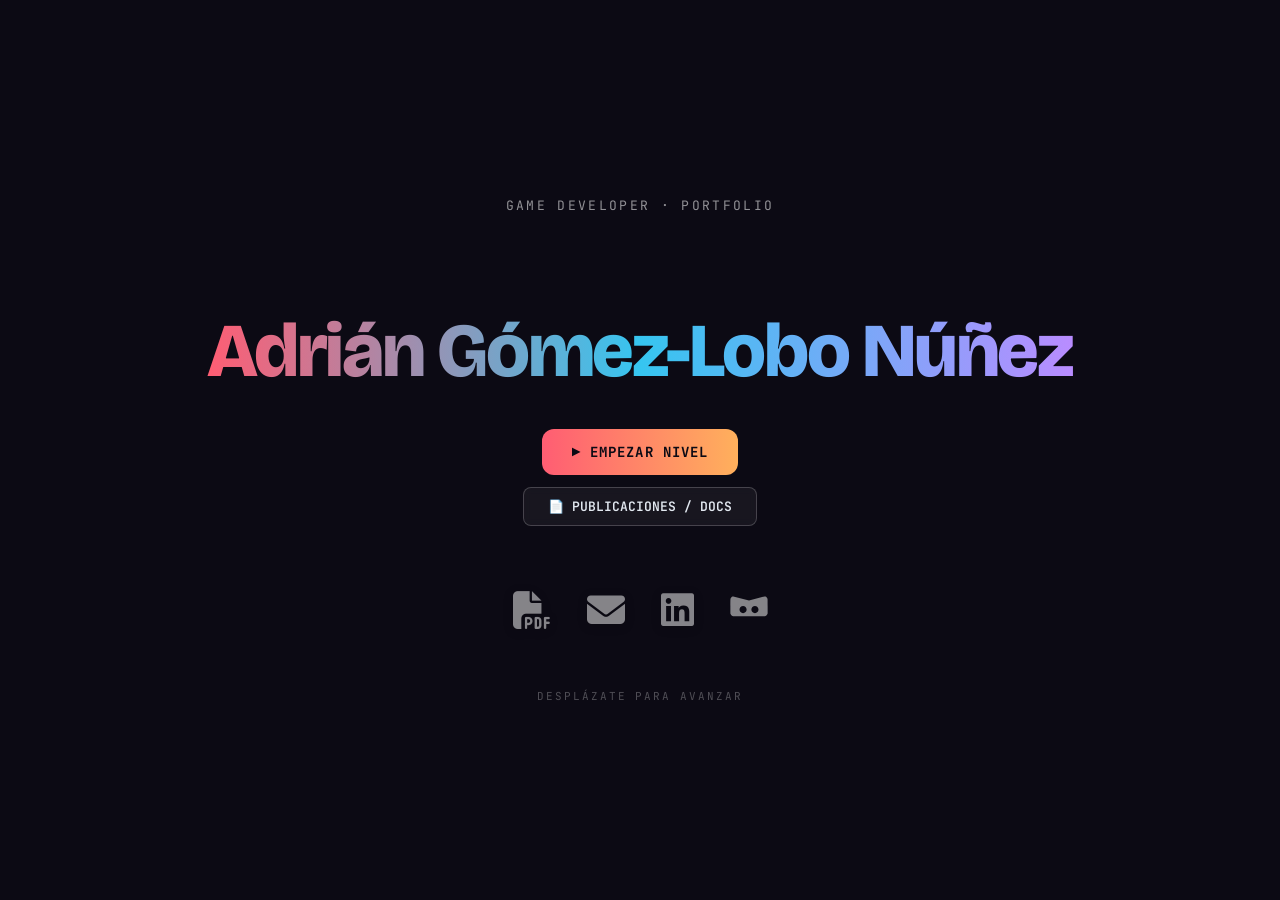
==== commit 2711f195: "Añadidas publicaciones" ====
--- a/index.html
+++ b/index.html
@@ -12,11 +12,13 @@
 
   <link rel="preconnect" href="https://fonts.googleapis.com">
   <link rel="preconnect" href="https://fonts.gstatic.com" crossorigin>
-  <link href="https://fonts.googleapis.com/css2?family=Bricolage+Grotesque:opsz,wght@12..96,600;12..96,800&family=Inter:wght@400;500;600&family=JetBrains+Mono:wght@500;700&display=swap" rel="stylesheet">
+  <link
+    href="https://fonts.googleapis.com/css2?family=Bricolage+Grotesque:opsz,wght@12..96,600;12..96,800&family=Inter:wght@400;500;600&family=JetBrains+Mono:wght@500;700&display=swap"
+    rel="stylesheet">
 
   <link rel="stylesheet" href="styles.css">
   <link rel="stylesheet" href="css/cards.css">
-  
+
   <link rel="stylesheet" href="https://cdnjs.cloudflare.com/ajax/libs/font-awesome/6.4.0/css/all.min.css">
 </head>
 
@@ -25,13 +27,21 @@
   <div id="intro">
     <div class="sub">Game Developer · Portfolio</div>
     <h1><br><span>Adrián Gómez-Lobo Núñez</span></h1>
-    
-    <button id="start">▶ Empezar nivel</button>
+
+    <div class="intro-buttons">
+      <button id="start">▶ EMPEZAR NIVEL</button>
+
+      <a href="post/post.html" id="btn-publications" class="secondary-btn">
+        📄 PUBLICACIONES / DOCS
+      </a>
+    </div>
 
     <div class="intro-links">
-      <a href="assets/Adrian_Gomez_Lobo_CV.pdf" target="_blank" title="Ver CV (PDF)"><i class="fa-solid fa-file-pdf"></i></a>
+      <a href="assets/Adrian_Gomez_Lobo_CV.pdf" target="_blank" title="Ver CV (PDF)"><i
+          class="fa-solid fa-file-pdf"></i></a>
       <a href="mailto:adrian.gomezlobo@gmail.com" title="Contacto por Correo"><i class="fa-solid fa-envelope"></i></a>
-      <a href="https://www.linkedin.com/in/adri%C3%A1n-gomez-lobo-97b89a2ab?utm_source=share&utm_campaign=share_via&utm_content=profile&utm_medium=android_app" target="_blank" title="LinkedIn"><i class="fa-brands fa-linkedin"></i></a>
+      <a href="https://www.linkedin.com/in/adri%C3%A1n-gomez-lobo-97b89a2ab?utm_source=share&utm_campaign=share_via&utm_content=profile&utm_medium=android_app"
+        target="_blank" title="LinkedIn"><i class="fa-brands fa-linkedin"></i></a>
       <a href="https://drakon04.itch.io/" target="_blank" title="Itch.io" class="link-itchio"></a>
     </div>
 
@@ -75,7 +85,9 @@
 
     <div class="hud">
       <span class="name">Adrián Gómez-Lobo Núñez</span>
-      <span class="coin-counter" style="margin-left: 15px; color: #ffcc00; font-family: var(--font-mono); font-weight: bold;">🪙 <span id="coin-score">0</span>/10</span>
+      <span class="coin-counter"
+        style="margin-left: 15px; color: #ffcc00; font-family: var(--font-mono); font-weight: bold;">🪙 <span
+          id="coin-score">0</span>/10</span>
       <a id="toEnd" href="#" title="Saltar al final">CV / Contacto ⏭</a>
       <span class="zone">Inicio</span>
     </div>
@@ -101,11 +113,12 @@
     </div>
 
   </div>
-  
+
   <div id="scroll-spacer"></div>
 
   <script src="projects.js"></script>
   <script src="main.js"></script>
+
 </body>
 
 </html>
--- a/styles.css
+++ b/styles.css
@@ -458,6 +458,41 @@
 #toEnd:focus-visible {
     outline: 3px solid #fff;
     outline-offset: 3px;
+}
+
+/* Contenedor para alinear los botones principales */
+.intro-buttons {
+    display: flex;
+    flex-direction: column;
+    align-items: center;
+    gap: 12px;
+    margin-top: 15px;
+}
+
+/* Estilo del botón secundario de Publicaciones */
+.secondary-btn {
+    display: inline-block;
+    padding: 10px 24px;
+    background: rgba(255, 255, 255, 0.05);
+    color: #e2e8f0;
+    border: 1px solid rgba(255, 255, 255, 0.2);
+    border-radius: 8px;
+    font-family: 'JetBrains Mono', monospace;
+    font-size: 13px;
+    font-weight: 600;
+    text-decoration: none;
+    cursor: pointer;
+    transition: all 0.25s ease;
+    backdrop-filter: blur(4px);
+}
+
+.secondary-btn:hover {
+    background: rgba(59, 130, 246, 0.15);
+    /* Tono azul alineado con el post.css */
+    border-color: #3b82f6;
+    color: #60a5fa;
+    transform: translateY(-2px);
+    box-shadow: 0 4px 15px rgba(59, 130, 246, 0.3);
 }
 
 /* =======================================================================
@@ -543,64 +578,69 @@
         gap: 12px;
     }
 
-   /* =======================================================================
+    /* =======================================================================
    CARRUSEL DE TARJETAS (CON ANIMACIONES Y MÁSCARA DE DEGRADADO)
    ======================================================================= */
 
-/* Contenedor principal */
-.card-container {
-    position: fixed;
-    right: -100px; /* Empezamos un poco más hacia afuera */
-    top: 50%;
-    transform: translateY(-50%);
-    z-index: 12;
-    display: flex;
-    gap: 20px; /* Reducimos un poco el gap para que la preview se acople mejor */
-    pointer-events: none;
-    opacity: 0;
-    /* Transición suave para cuando aparece todo el contenedor */
-    transition: right 0.55s cubic-bezier(.2, .8, .2, 1), opacity 0.5s ease;
-}
-
-/* Cuando el contenedor se activa (Personaje cerca de un poste) */
-.card-container.show {
-    opacity: 1;
-    right: 2%; /* Lo pegamos más a la derecha para ganar espacio de juego */
-    pointer-events: auto;
-}
-
-/* La tarjeta individual e interiores */
-.card {
-    width: min(420px, 75vw);
-    background: rgba(16, 12, 28, 0.88);
-    backdrop-filter: blur(14px);
-    border: 1px solid rgba(255, 255, 255, 0.12);
-    border-radius: 18px;
-    overflow: hidden;
-    flex-shrink: 0; 
-    opacity: 0;
-    transform: translateX(50px) scale(0.95);
-    /* Recuperamos la animación de interpolación elástica original */
-    transition: transform 0.6s cubic-bezier(.34, 1.56, .64, 1), opacity 0.4s ease;
-}
-
-/* ANIMACIÓN: Cuando la tarjeta se activa de verdad */
-.card.show {
-    opacity: 1;
-    transform: translateX(0) scale(1);
-}
-
-/* 🌟 LA PREVIEW SIGUIENTE (Cortada a la mitad con degradado de opacidad) */
-.card.preview-next {
-    opacity: 0.6 !important; /* Subimos la opacidad base porque el degradado ya la suaviza */
-    transform: translateX(-40px) scale(0.9) !important; /* La encajamos un poco por debajo de la principal */
-    filter: blur(1px) grayscale(30%);
-    pointer-events: none;
-    
-    /* ✂️ MÁSCARA: Izquierda alfa=1 (sólido) hasta el 20%, derecha alfa=0 (transparente) en el 70% */
-    -webkit-mask-image: linear-gradient(to right, rgba(0,0,0,1) 0%, rgba(0,0,0,1) 25%, rgba(0,0,0,0) 75%);
-    mask-image: linear-gradient(to right, rgba(0,0,0,1) 0%, rgba(0,0,0,1) 25%, rgba(0,0,0,0) 75%);
-}
+    /* Contenedor principal */
+    .card-container {
+        position: fixed;
+        right: -100px;
+        /* Empezamos un poco más hacia afuera */
+        top: 50%;
+        transform: translateY(-50%);
+        z-index: 12;
+        display: flex;
+        gap: 20px;
+        /* Reducimos un poco el gap para que la preview se acople mejor */
+        pointer-events: none;
+        opacity: 0;
+        /* Transición suave para cuando aparece todo el contenedor */
+        transition: right 0.55s cubic-bezier(.2, .8, .2, 1), opacity 0.5s ease;
+    }
+
+    /* Cuando el contenedor se activa (Personaje cerca de un poste) */
+    .card-container.show {
+        opacity: 1;
+        right: 2%;
+        /* Lo pegamos más a la derecha para ganar espacio de juego */
+        pointer-events: auto;
+    }
+
+    /* La tarjeta individual e interiores */
+    .card {
+        width: min(420px, 75vw);
+        background: rgba(16, 12, 28, 0.88);
+        backdrop-filter: blur(14px);
+        border: 1px solid rgba(255, 255, 255, 0.12);
+        border-radius: 18px;
+        overflow: hidden;
+        flex-shrink: 0;
+        opacity: 0;
+        transform: translateX(50px) scale(0.95);
+        /* Recuperamos la animación de interpolación elástica original */
+        transition: transform 0.6s cubic-bezier(.34, 1.56, .64, 1), opacity 0.4s ease;
+    }
+
+    /* ANIMACIÓN: Cuando la tarjeta se activa de verdad */
+    .card.show {
+        opacity: 1;
+        transform: translateX(0) scale(1);
+    }
+
+    /* 🌟 LA PREVIEW SIGUIENTE (Cortada a la mitad con degradado de opacidad) */
+    .card.preview-next {
+        opacity: 0.6 !important;
+        /* Subimos la opacidad base porque el degradado ya la suaviza */
+        transform: translateX(-40px) scale(0.9) !important;
+        /* La encajamos un poco por debajo de la principal */
+        filter: blur(1px) grayscale(30%);
+        pointer-events: none;
+
+        /* ✂️ MÁSCARA: Izquierda alfa=1 (sólido) hasta el 20%, derecha alfa=0 (transparente) en el 70% */
+        -webkit-mask-image: linear-gradient(to right, rgba(0, 0, 0, 1) 0%, rgba(0, 0, 0, 1) 25%, rgba(0, 0, 0, 0) 75%);
+        mask-image: linear-gradient(to right, rgba(0, 0, 0, 1) 0%, rgba(0, 0, 0, 1) 25%, rgba(0, 0, 0, 0) 75%);
+    }
 
     .pad-btn {
         width: 52px;
@@ -620,18 +660,20 @@
         transition: opacity .2s linear;
     }
 }
+
 /* =======================================================================
    ENTIDADES: MONEDAS (PREPARADAS PARA SPRITE SHEET)
    ======================================================================= */
 .coin {
     position: absolute;
-    width: 32px;  /* Ajusta al tamaño exacto de un frame de tu futura sheet (ej: 32x32) */
+    width: 32px;
+    /* Ajusta al tamaño exacto de un frame de tu futura sheet (ej: 32x32) */
     height: 32px;
     z-index: 5;
-    
+
     /* Centramos la moneda respecto a la coordenada X de Javascript */
     transform: translateX(-50%);
-    
+
     /* 🎨 Marcador temporal (Borra estas 4 líneas cuando metas tu Sprite Sheet) */
     background: #ffcc00;
     border-radius: 50%;
@@ -650,8 +692,8 @@
 
     /* Animación temporal de flotado e intro elástica */
     animation: coinFloat 1.8s ease-in-out infinite;
-    transition: transform 0.3s cubic-bezier(.34, 1.56, .64, 1), 
-                opacity 0.2s ease;
+    transition: transform 0.3s cubic-bezier(.34, 1.56, .64, 1),
+        opacity 0.2s ease;
 }
 
 /* Estado cuando Uncle Belly colisiona con ella */
@@ -666,20 +708,30 @@
 
 /* 1. Movimiento flotante arriba y abajo */
 @keyframes coinFloat {
-    0%, 100% { 
-        margin-bottom: 0px; 
-    }
-    50% { 
-        margin-bottom: 12px; /* Flota 12px hacia arriba en el aire */
+
+    0%,
+    100% {
+        margin-bottom: 0px;
+    }
+
+    50% {
+        margin-bottom: 12px;
+        /* Flota 12px hacia arriba en el aire */
     }
 }
 
 /* 2. Animación del Sprite Sheet (Déjala lista para cuando uses tu tira de frames)
    Cambia '100%' al desplazamiento total negativo de tu imagen (ej: -256px si son 8 frames de 32px) */
 @keyframes coinAnimate {
-    from { background-position: 0px 0px; }
-    to { background-position: -256px 0px; } 
-}
+    from {
+        background-position: 0px 0px;
+    }
+
+    to {
+        background-position: -256px 0px;
+    }
+}
+
 /* =======================================================================
    VENTANA EMERGENTE: FIN DE NIVEL (POP-UP)
    ======================================================================= */
@@ -689,9 +741,12 @@
     left: 0;
     width: 100vw;
     height: 100vh;
-    background: rgba(10, 8, 20, 0.9); /* Fondo oscuro translúcido */
-    backdrop-filter: blur(6px);       /* Desenfoque del fondo */
-    z-index: 99999;                   /* Por encima de absolutamente todo */
+    background: rgba(10, 8, 20, 0.9);
+    /* Fondo oscuro translúcido */
+    backdrop-filter: blur(6px);
+    /* Desenfoque del fondo */
+    z-index: 99999;
+    /* Por encima de absolutamente todo */
     display: flex;
     align-items: center;
     justify-content: center;
@@ -701,7 +756,8 @@
 
 #game-clear-msg .msg-content {
     background: #161322;
-    border: 3px solid #ffcc00;        /* Borde dorado de victoria */
+    border: 3px solid #ffcc00;
+    /* Borde dorado de victoria */
     padding: 40px 30px;
     border-radius: 16px;
     text-align: center;
@@ -759,38 +815,54 @@
    ANIMACIONES DEL POP-UP
    ======================================================================= */
 @keyframes fadeInClear {
-    to { opacity: 1; }
+    to {
+        opacity: 1;
+    }
 }
 
 @keyframes popInClear {
-    to { transform: scale(1); }
+    to {
+        transform: scale(1);
+    }
 }
 
 @keyframes floatTrophy {
-    0%, 100% { transform: translateY(0); }
-    50% { transform: translateY(-8px); }
-}
+
+    0%,
+    100% {
+        transform: translateY(0);
+    }
+
+    50% {
+        transform: translateY(-8px);
+    }
+}
+
 /* =======================================================================
    ENLACES RÁPIDOS DE LA INTRO (ICONOS MÁS GRANDES)
    ======================================================================= */
 .intro-links {
     display: flex;
     justify-content: center;
-    gap: 36px;         /* Mayor separación para que respiren bien */
-    margin-top: 35px;  /* Más espacio debajo del botón */
+    gap: 36px;
+    /* Mayor separación para que respiren bien */
+    margin-top: 35px;
+    /* Más espacio debajo del botón */
     margin-bottom: 10px;
 }
 
 .intro-links a {
-    color: rgba(255, 255, 255, 0.5); 
-    font-size: 38px;                 /* 🌟 ¡Casi el doble de grandes! (Antes 24px) */
+    color: rgba(255, 255, 255, 0.5);
+    font-size: 38px;
+    /* 🌟 ¡Casi el doble de grandes! (Antes 24px) */
     text-decoration: none;
     display: inline-block;
-    transition: transform 0.25s cubic-bezier(.34, 1.56, .64, 1), 
-                color 0.2s ease,
-                filter 0.2s ease;
-    filter: drop-shadow(0 2px 5px rgba(0,0,0,0.3));
-}
+    transition: transform 0.25s cubic-bezier(.34, 1.56, .64, 1),
+        color 0.2s ease,
+        filter 0.2s ease;
+    filter: drop-shadow(0 2px 5px rgba(0, 0, 0, 0.3));
+}
+
 .intro-links a.link-itchio {
     width: 38px;
     height: 38px;
@@ -798,41 +870,44 @@
     background-color: rgba(255, 255, 255, 0.5);
     mask: url("data:image/svg+xml;utf8,<svg xmlns='http://www.w3.org/2000/svg' viewBox='0 0 512 512'><path d='M36.1 129.1c-14.6 4.7-25.7 16.8-29.4 32.1-1.6 6.5-1.7 14.5-1.7 101v93.2l3 7.8c6 15.6 19.3 26.9 35.8 30.4l7.2 1.5H461l7.2-1.5c16.5-3.5 29.8-14.8 35.8-30.4l3-7.8V262.2c0-86.5-.1-94.5-1.7-101-3.7-15.3-14.8-27.4-29.4-32.1l-7.7-2.5L256 181.7 43.8 126.6l-7.7 2.5zM176 256c26.5 0 48 21.5 48 48s-21.5 48-48 48-48-21.5-48-48 21.5-48 48-48zm160 0c26.5 0 48 21.5 48 48s-21.5 48-48 48-48-21.5-48-48 21.5-48 48-48z'/></svg>") no-repeat center/contain;
     -webkit-mask: url("data:image/svg+xml;utf8,<svg xmlns='http://www.w3.org/2000/svg' viewBox='0 0 512 512'><path d='M36.1 129.1c-14.6 4.7-25.7 16.8-29.4 32.1-1.6 6.5-1.7 14.5-1.7 101v93.2l3 7.8c6 15.6 19.3 26.9 35.8 30.4l7.2 1.5H461l7.2-1.5c16.5-3.5 29.8-14.8 35.8-30.4l3-7.8V262.2c0-86.5-.1-94.5-1.7-101-3.7-15.3-14.8-27.4-29.4-32.1l-7.7-2.5L256 181.7 43.8 126.6l-7.7 2.5zM176 256c26.5 0 48 21.5 48 48s-21.5 48-48 48-48-21.5-48-48 21.5-48 48-48zm160 0c26.5 0 48 21.5 48 48s-21.5 48-48 48-48-21.5-48-48 21.5-48 48-48z'/></svg>") no-repeat center/contain;
-    
-    transition: transform 0.25s cubic-bezier(.34, 1.56, .64, 1), 
-                background-color 0.2s ease, 
-                filter 0.2s ease;
+
+    transition: transform 0.25s cubic-bezier(.34, 1.56, .64, 1),
+        background-color 0.2s ease,
+        filter 0.2s ease;
 }
 
 /* 🌟 Actualizamos el estado Hover específico para esta clase */
 .intro-links a.link-itchio:hover {
-    background-color: #fa5c5c; /* Pasa a color coral/rojo de itch.io */
+    background-color: #fa5c5c;
+    /* Pasa a color coral/rojo de itch.io */
     filter: drop-shadow(0 0 12px rgba(250, 92, 92, 0.8));
     transform: scale(1.25) translateY(-4px);
 }
 
 /* Efectos visuales interactivos al pasar el cursor (Hover) */
 .intro-links a:hover {
-    transform: scale(1.25) translateY(-4px); /* Se agrandan y flotan un pelo hacia arriba */
+    transform: scale(1.25) translateY(-4px);
+    /* Se agrandan y flotan un pelo hacia arriba */
 }
 
 /* Colores neón personalizados para cada red */
 .intro-links a[title*="CV"]:hover {
-    color: #ff4a4a; 
+    color: #ff4a4a;
     filter: drop-shadow(0 0 12px rgba(255, 74, 74, 0.8));
 }
 
 .intro-links a[title*="Correo"]:hover {
-    color: #ea4335; 
+    color: #ea4335;
     filter: drop-shadow(0 0 12px rgba(234, 67, 53, 0.8));
 }
 
 .intro-links a[title*="LinkedIn"]:hover {
-    color: #00a0f0; /* Un azul un poco más brillante para que destaque en el fondo oscuro */
+    color: #00a0f0;
+    /* Un azul un poco más brillante para que destaque en el fondo oscuro */
     filter: drop-shadow(0 0 12px rgba(0, 160, 240, 0.8));
 }
 
 .intro-links a[title*="Itch.io"]:hover {
-    color: #fa5c5c; 
+    color: #fa5c5c;
     filter: drop-shadow(0 0 12px rgba(250, 92, 92, 0.8));
 }
